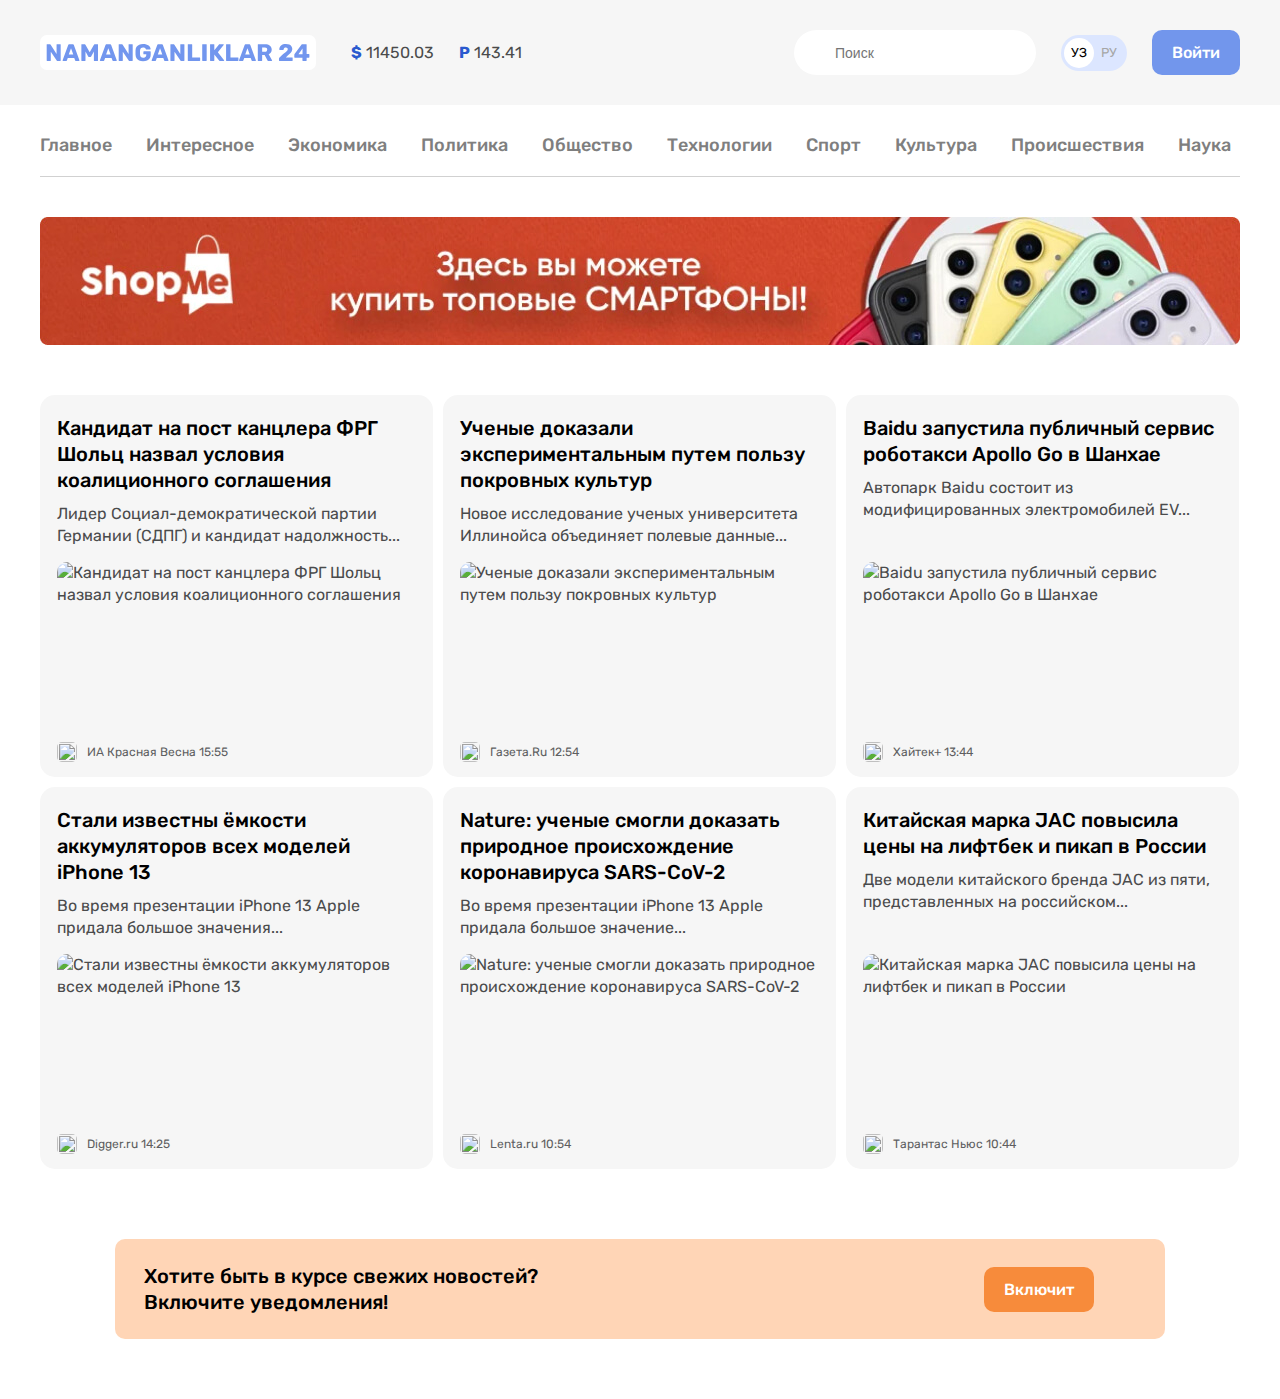
==== index.html @ 90d9a495 "Add notification cta" ====
<!DOCTYPE html>
<html lang="en">

<head>
  <meta charset="UTF-8">
  <meta http-equiv="X-UA-Compatible" content="IE=edge">
  <meta name="viewport" content="width=device-width, initial-scale=1.0">
  <title>N-24-following</title>

  <!-- Fonts -->

  <link rel="preconnect" href="https://fonts.googleapis.com">
  <link rel="preconnect" href="https://fonts.gstatic.com" crossorigin>
  <link href="https://fonts.googleapis.com/css2?family=Rubik:wght@400;500;700&display=swap" rel="stylesheet">

  <!-- Styles -->

  <link rel="stylesheet" href="css/normalize.css">
  <link rel="stylesheet" href="css/styles.css">
</head>

<body>

  <!-- SITE - HEADER -->

  <header class="site-header">
    <div class="site-header-top">
      <div class="site-header-top-container container">

        <!-- SITE HEADER LOGO -->
        <a class="site-header-logo" href="index.html">
          <img class="site-header-logo-img" src="images/logo-purple.svg" alt="N24 logosi" width="264" height="28">
        </a>

        <!-- CURRENCY RATES -->
        <ul class="currency-rates">
          <li class="currency-rates-item">
            <b class="currency-rates-type">$</b>
            <span class="currency-rates-value">11450.03</span>
          </li>
          <li class="currency-rates-item">
            <b class="currency-rates-type">P</b>
            <span class="currency-rates-value">143.41</span>
          </li>
        </ul>

        <!-- GLOBAL SEARCH FORM -->
        <form class="global-search-form" action="https://echo.htmlacademy.ru">
          <input class="global-search-form-input" type="search" placeholder="Поиск" required>
        </form>

        <!-- LANG TOGGLE -->
        <div class="lang-toggle">
          <a class="lang-toggle-link lang-toggle-link-active" href="index.html">УЗ</a>
          <a class="lang-toggle-link" href="index.html/ru">РУ</a>
        </div>

        <!-- SITE HEADER AUTH -->
        <a href="#" class="button button-primary">Войти</a>

      </div>

    </div>
    <div class="container">
      <!-- SITENAV -->
      <nav class="sitenav">
        <ul class="sitenav-list">
          <li class="sitenav-item"><a class="sitenav-link" href="#">Главное</a></li>
          <li class="sitenav-item"><a class="sitenav-link" href="#">Интересное</a></li>
          <li class="sitenav-item"><a class="sitenav-link" href="#">Экономика</a></li>
          <li class="sitenav-item"><a class="sitenav-link" href="#">Политика</a></li>
          <li class="sitenav-item"><a class="sitenav-link" href="#">Общество</a></li>
          <li class="sitenav-item"><a class="sitenav-link" href="#">Технологии</a></li>
          <li class="sitenav-item"><a class="sitenav-link" href="#">Спорт</a></li>
          <li class="sitenav-item"><a class="sitenav-link" href="#">Культура</a></li>
          <li class="sitenav-item"><a class="sitenav-link" href="#">Происшествия</a></li>
          <li class="sitenav-item"><a class="sitenav-link" href="#">Наука</a></li>
        </ul>
      </nav>

      <!-- SITE HEADER BANNER -->
      <aside class="site-header-banner">
        <a class="site-header-banner-link" href="https://olcha.uz" target="_blank">
          <img class="site-header-banner-img" src="images/shopme-banner.jpg" alt="Shopme banner"
            srcset="images/shopme-banner.jpg 1x, images/shopme-banner@2x.jpg 2x" width="1200" height="128">
        </a>
      </aside>
    </div>
  </header>

  <!-- MAIN CONTENT -->

  <main class="main-content">
    <div class="container">
      <!-- <h1>Namanganliklar24 - сайт новостей</h1> -->

      <!-- TOP NEWS -->
      <section class="top-news">
        <!-- <h2>Топ новости</h2> -->

        <!-- NEWS GRID -->
        <div class="news-grid">
          <!-- News grid item -->
          <article class="news-grid-item article-card">
            <h3 class="article-card-title">
              <a class="article-card-link" href="#">Кандидат на пост канцлера
                ФРГ Шольц назвал
                условия коалиционного соглашения</a>
            </h3>
            <p class="article-card-text">Лидер Социал-демократической партии
              Германии (СДПГ) и
              кандидат надолжность...</p>
            <img class="article-card-image" src="images/card-image/german-flag.jpg" alt="Кандидат на пост канцлера
            ФРГ Шольц назвал
            условия коалиционного соглашения" width="360" height="165" srcset="images/card-image/german-flag.jpg 1x, images/card-image/german-flag@2x.jpg 2x">
            <footer class="article-card-footer">
              <img class="article-card-source-icon" src="images/card-image/kb.jpg" alt="" width="20" height="20" srcset="images/card-image/kb.jpg 1x, images/card-image/kb@2x.jpg 2x">
              <div class="article-card-source-time">
                <span class="article-card-source">
                  ИА Красная Весна
                </span>
                <time datetime="2023-05-23T15:55:00">15:55</time>
              </div>
            </footer>
          </article>

          <article class="news-grid-item article-card">
            <h3 class="article-card-title">
              <a class="article-card-link" href="#">Ученые доказали экспериментальным
                путем пользу покровных культур</a>
            </h3>
            <p class="article-card-text">Новое исследование ученых университета
              Иллинойса объединяет полевые данные... </p>
            <img class="article-card-image" src="images/card-image/wheat-field.jpg" alt="Ученые доказали экспериментальным
            путем пользу покровных культур" width="360" height="165" srcset="images/card-image/wheat-field.jpg 1x, images/card-image/wheat-field@2x.jpg 2x">
            <footer class="article-card-footer">
              <img class="article-card-source-icon" src="images/card-image/gazeta.jpg" alt="" width="20" height="20" srcset="images/card-image/gazeta.jpg 1x, images/card-image/gazeta@2x.jpg 2x">
              <div class="article-card-source-time">
                <span class="article-card-source">
                  Газета.Ru
                </span>
                <time datetime="2023-04-23T12:54:00">12:54</time>
              </div>
            </footer>
          </article>

          <article class="news-grid-item article-card">
            <h3 class="article-card-title">
              <a class="article-card-link" href="#">Baidu запустила публичный сервис
                роботакси Apollo Go в Шанхае</a>
            </h3>
            <p class="article-card-text">Автопарк Baidu состоит из модифицированных
              электромобилей EV... </p>
            <img class="article-card-image" src="images/card-image/baidu.jpg" alt="Baidu запустила публичный сервис
            роботакси Apollo Go в Шанхае" width="360" height="165" srcset="images/card-image/baidu.jpg 1x, images/card-image/baidu@2x.jpg 2x">
            <footer class="article-card-footer">
              <img class="article-card-source-icon" src="images/card-image/hitech.jpg" alt="" width="20" height="20" srcset="images/card-image/hitech.jpg 1x, images/card-image/hitech@2x.jpg 2x">
              <div class="article-card-source-time">
                <span class="article-card-source">
                  Хайтек+
                </span>
                <time datetime="2023-05-23T13:44:00">13:44</time>
              </div>
            </footer>
          </article>

          <article class="news-grid-item article-card">
            <h3 class="article-card-title">
              <a class="article-card-link" href="#">Стали известны ёмкости аккумуляторов
                всех моделей iPhone 13</a>
            </h3>
            <p class="article-card-text">Во время презентации iPhone 13 Apple
              придала большое значения...</p>
            <img class="article-card-image" src="images/card-image/iphone13.jpg" alt="Стали известны ёмкости аккумуляторов
            всех моделей iPhone 13" width="360" height="165" srcset="images/card-image/iphone13.jpg 1x, images/card-image/iphone13@2x.jpg 2x">
            <footer class="article-card-footer">
              <img class="article-card-source-icon" src="images/card-image/digger.jpg" alt="" width="20" height="20" srcset="images/card-image/digger.jpg 1x, images/card-image/digger@2x.jpg 2x">
              <div class="article-card-source-time">
                <span class="article-card-source">
                  Digger.ru
                </span>
                <time datetime="2023-02-22T14:25:00">14:25</time>
              </div>
            </footer>
          </article>

          <article class="news-grid-item article-card">
            <h3 class="article-card-title">
              <a class="article-card-link" href="#">Nature: ученые смогли доказать природное происхождение
                коронавируса SARS-CoV-2</a>
            </h3>
            <p class="article-card-text">Во время презентации iPhone 13 Apple
              придала большое значение...</p>
            <img class="article-card-image" src="images/card-image/sars-cov2.jpg" alt="Nature: ученые смогли доказать природное происхождение
            коронавируса SARS-CoV-2" width="360" height="165" srcset="images/card-image/sars-cov2.jpg 1x, images/card-image/sars-cov2@2x.jpg 2x">
            <footer class="article-card-footer">
              <img class="article-card-source-icon" src="images/card-image/lenta.jpg" alt="" width="20" height="20" srcset="images/card-image/lenta.jpg 1x, images/card-image/lenta@2x.jpg 2x">
              <div class="article-card-source-time">
                <span class="article-card-source">
                  Lenta.ru
                </span>
                <time datetime="2023-01-23T10:54:00">10:54</time>
              </div>
            </footer>
          </article>

          <article class="news-grid-item article-card">
            <h3 class="article-card-title">
              <a class="article-card-link" href="#">Китайская марка JAC повысила цены на
                лифтбек и пикап в России</a>
            </h3>
            <p class="article-card-text">Две модели китайского бренда JAC из пяти,
              представленных на российском...</p>
            <img class="article-card-image" src="images/card-image/jac-car.jpg" alt="Китайская марка JAC повысила цены на
            лифтбек и пикап в России" width="360" height="165" srcset="images/card-image/jac-car.jpg 1x, images/card-image/jac-car@2x.jpg 2x">
            <footer class="article-card-footer">
              <img class="article-card-source-icon" src="images/card-image/tarantas.svg" alt="" width="20" height="20" srcset="images/card-image/tarantas.svg 1x, images/card-image/tarantas@2x.svg 2x">
              <div class="article-card-source-time">
                <span class="article-card-source">
                  Тарантас Ньюс
                </span>
                <time datetime="2023-02-19T10:44:00">10:44</time>
              </div>
            </footer>
          </article>

        </div>
      </section>

      <!-- NOTIFICATION CTA -->
      <section class="notification-cta">
        <div class="notification-cta-text">Хотите быть в курсе свежих новостей? <br>Включите уведомления!
        </div>
        <a href="#" class="button button-orange">Включит</a>
      </section>


    </div>

  </main>




</body>

</html>
---- css/styles.css ----
/* GLOBAL */

* {
  box-sizing: border-box;
}

html {
  height: 100%;
  scroll-behavior: smooth;
}

body {
  display: flex;
  flex-direction: column;
  height: 100%;
  padding: 0;
  margin: 0;
  font-family: 'Rubik', 'Arial', sans-serif;
  font-size: 16px;
  line-height: 22px;
  background-color: #fff;
  color: #4A4B4C;
}

img {
  max-width: 100%;
  height: auto;
}

/* OUTLINE STYLES */
*:focus {
  outline: 2px dashed #7296EC;
  outline-offset: 2px;
}

/* BUTTON */

.button {
  border: 0;
  display: inline-block;
  padding: 13px 20px;
  border-radius: 10px;
  font-weight: 500;
  font-size: 16px;
  line-height: normal;
  text-decoration: none;
  text-align: center;
  cursor: pointer;
}

.button-primary {
  background: #7296EC;
  color: #fff;
}
.button-orange {
  background: #F78B3B;
  color: #fff;
}

.button:hover {
  opacity: 0.8;
}

.button:active {
  opacity: 0.6;
}

/* CONTAINER  */

.container {
  width: 100%;
  max-width: 1240px;
  padding-left: 20px;
  padding-right: 20px;
  margin-left: auto;
  margin-right: auto;
}

/* SITE-HEADER */

.site-header {}

.site-header-top {
  background: #F6F6F6;
  padding: 30px 0;
  margin-bottom: 10px;
}

.site-header-top-container {
  display: flex;
  align-items: center;
}

.site-header-logo {
  background-color: #fff;
  display: flex;
  padding: 8px 6px;
  border-radius: 7px;
  margin-right: 35px;
}

.site-header-logo:hover {
  opacity: 0.8;
}

.site-header-logo:active {
  opacity: 0.6;
}

/* CURRENCT RATES */

.currency-rates {
  display: flex;
  align-items: center;
  margin: 0;
  padding: 0;
  list-style: none;
  margin-right: auto;
}

.currency-rates-item:not(:last-child) {
  margin-right: 25px;
}

.currency-rates-type {
  color: #2959ce;
}


/* GLOBAL SEARCH FORM */
.global-search-form {
  margin-right: 25px;
}

.global-search-form-input {
  font-weight: 400;
  font-size: 14px;
  line-height: 17px;
  padding-top: 15px;
  padding-bottom: 13px;
  padding-left: 41px;
  padding-right: 20px;
  border-radius: 60px;
  border: 0;
}

/* LANG TOGGLE */
.lang-toggle {
  display: flex;
  padding: 3px;
  border-radius: 39px;
  background-color: #dce6ff;
  margin-right: 25px;
}

.lang-toggle-link {
  font-size: 13px;
  width: 30px;
  height: 30px;
  line-height: 30px;
  text-decoration: none;
  text-align: center;
  color: #a6a6a6;
  border-radius: 50%;
}

.lang-toggle-link-active {
  background-color: #fff;
  color: #000;
}


/* SITENAV */

.sitenav {
  border-bottom: 1px solid #d1d1d1;
  padding-top: 16px;
  padding-bottom: 16px;
  font-size: 18px;
  font-weight: 500;
  line-height: 21px;
  margin-bottom: 40px;
}

.sitenav-list {
  display: flex;
  flex-wrap: wrap;
  align-items: center;
  padding: 0;
  margin: 0;
  list-style: none;
}

.sitenav-item {
  margin-top: 4px;
  margin-bottom: 4px;
}

.sitenav-item:not(:last-child) {
  margin-right: 34px;
}

.sitenav-link {
  display: block;
  text-decoration: none;
  color: #7f7f7f;
}

.sitenav-link:hover {
  color: #7296EC;
}

.sitenav-link:active {
  opacity: 0.6;
}


/* SITE HEADER BANNER */


.site-header-banner-link {
  display: flex;
  border-radius: 8px;
}


/* MAIN CONTENT */

.main-content {
  flex-grow: 1;
  padding-top: 50px;
}


.top-news {}

/* News Grid */

.news-grid {
  display: flex;
  flex-wrap: wrap;
  margin-left: -10px;
}

.news-grid-item {
  width: 393px;
  margin-left: 10px;
  margin-bottom: 10px;

}

.article-card {
  display: flex;
  flex-direction: column;
  background-color: #f6f6f6;
  border-radius: 15px;
  padding: 20px 17px 15px;
}

.article-card-title {
  margin-top: 0;
  margin-bottom: 10px;
  font-weight: 500;
  font-size: 20px;
  line-height: 26px;
}

.article-card-link {
  color: #000000;
  text-decoration: none;
  display: inline-block;
}

.article-card-link:hover {
  color: #7296EC;
}

.article-card-link:active {
  opacity: 0.8;
}

.article-card-text {
  margin-top: 0;
  margin-bottom: 15px;
}

.article-card-image {
  margin-top: auto;
  width: 360px;
  height: 165px;
  object-fit: cover;
  margin-bottom: 15px;
  border-radius: 10px;
  display: block;
}

.article-card-footer {
  display: flex;
  align-items: center;
}

.article-card-source-icon {
  width: 20px;
  height: 20px;
  margin-right: 10px;
  border-radius: 5px;
}

.article-card-source-time {
  font-size: 12px;
  line-height: 14px;
  color: #5E5F61;

}

/* Notification CTA */

.notification-cta {
  margin: 60px 75px;
  display: flex;
  align-items: center;
  justify-content: space-between;
  background-color: #FFD5B6;
  padding: 24px 71px 24px 29px;
  border-radius: 10px;
}

.notification-cta-text {
  font-weight: 500;
  font-size: 20px;
  line-height: 26px;
  color: #000000;
}
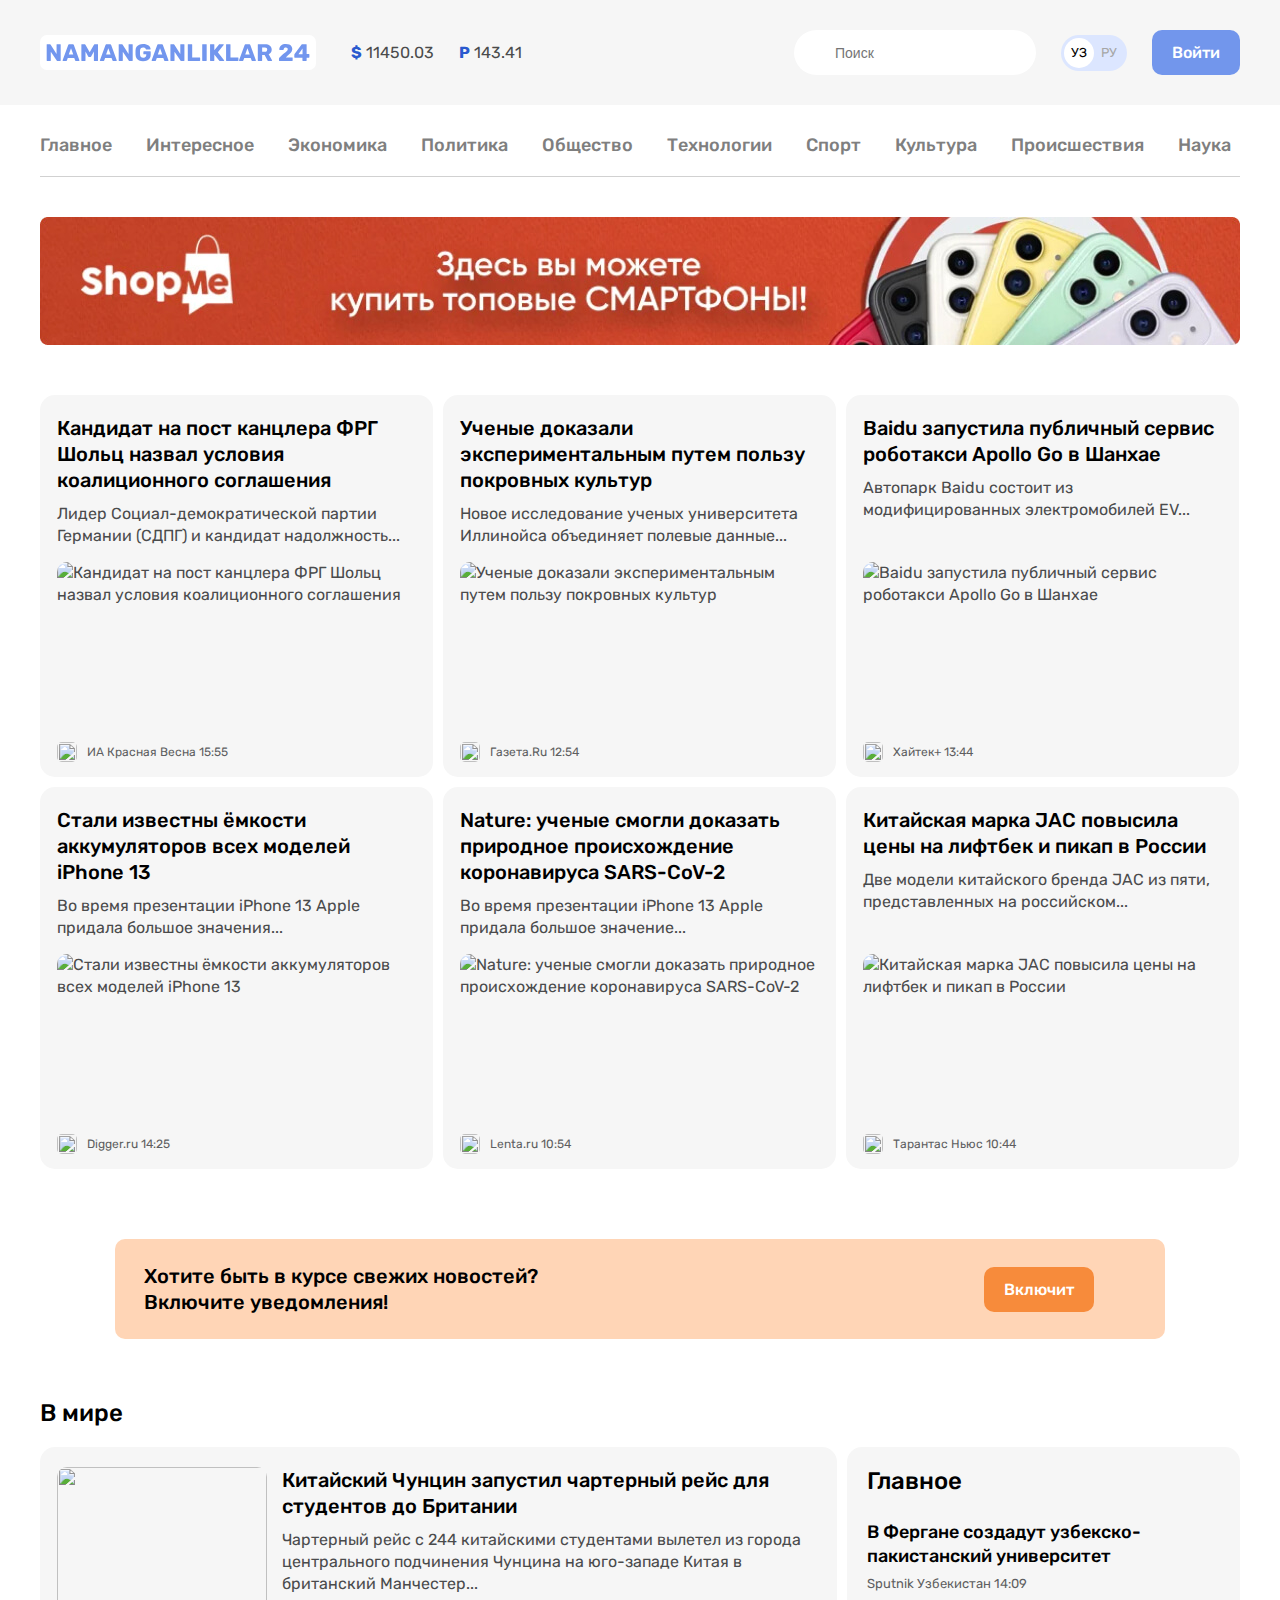
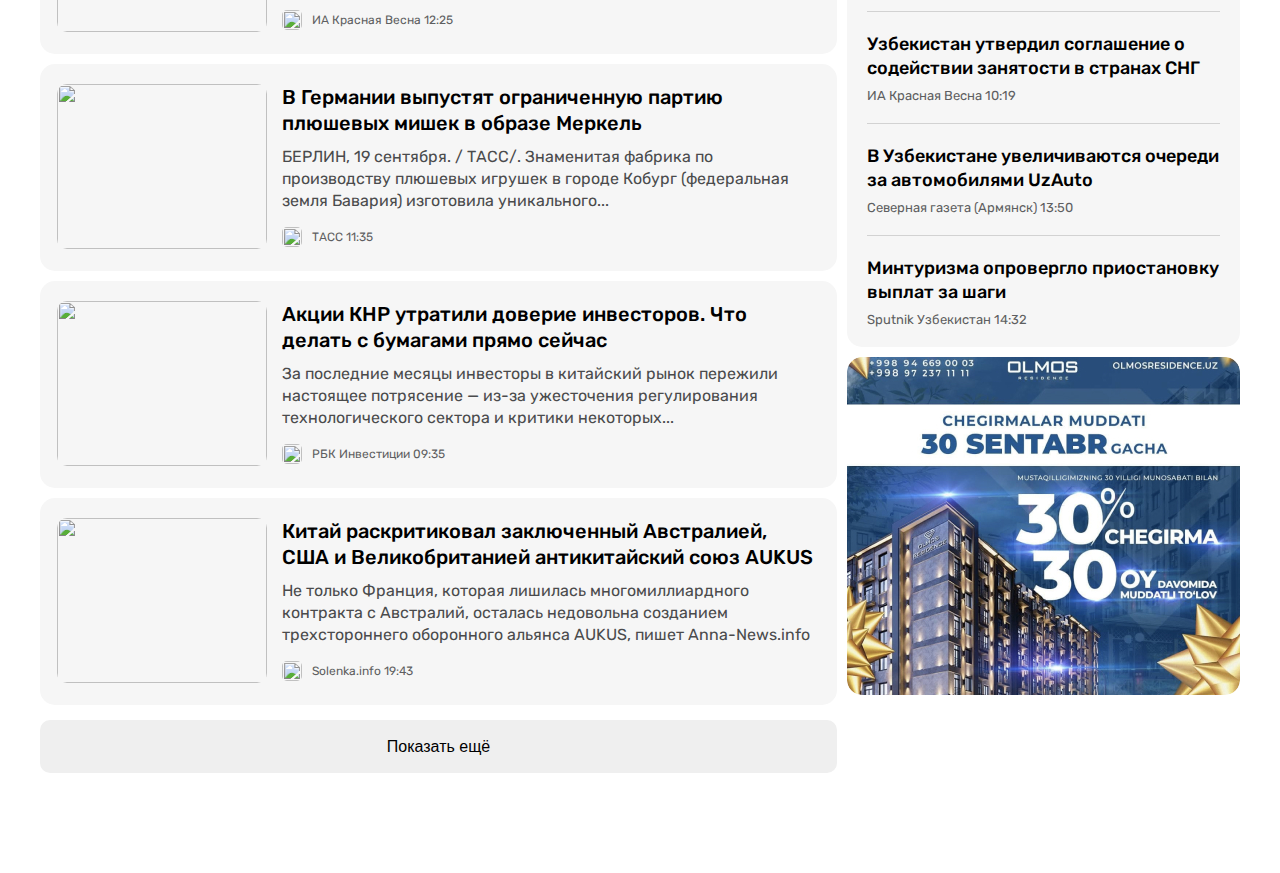
==== commit fa2290bb: "add layout-2-1 sidebar" ====
--- a/index.html
+++ b/index.html
@@ -112,9 +112,11 @@
               кандидат надолжность...</p>
             <img class="article-card-image" src="images/card-image/german-flag.jpg" alt="Кандидат на пост канцлера
             ФРГ Шольц назвал
-            условия коалиционного соглашения" width="360" height="165" srcset="images/card-image/german-flag.jpg 1x, images/card-image/german-flag@2x.jpg 2x">
-            <footer class="article-card-footer">
-              <img class="article-card-source-icon" src="images/card-image/kb.jpg" alt="" width="20" height="20" srcset="images/card-image/kb.jpg 1x, images/card-image/kb@2x.jpg 2x">
+            условия коалиционного соглашения" width="360" height="165"
+              srcset="images/card-image/german-flag.jpg 1x, images/card-image/german-flag@2x.jpg 2x">
+            <footer class="article-card-footer">
+              <img class="article-card-source-icon" src="images/card-image/kb.jpg" alt="" width="20" height="20"
+                srcset="images/card-image/kb.jpg 1x, images/card-image/kb@2x.jpg 2x">
               <div class="article-card-source-time">
                 <span class="article-card-source">
                   ИА Красная Весна
@@ -132,9 +134,11 @@
             <p class="article-card-text">Новое исследование ученых университета
               Иллинойса объединяет полевые данные... </p>
             <img class="article-card-image" src="images/card-image/wheat-field.jpg" alt="Ученые доказали экспериментальным
-            путем пользу покровных культур" width="360" height="165" srcset="images/card-image/wheat-field.jpg 1x, images/card-image/wheat-field@2x.jpg 2x">
-            <footer class="article-card-footer">
-              <img class="article-card-source-icon" src="images/card-image/gazeta.jpg" alt="" width="20" height="20" srcset="images/card-image/gazeta.jpg 1x, images/card-image/gazeta@2x.jpg 2x">
+            путем пользу покровных культур" width="360" height="165"
+              srcset="images/card-image/wheat-field.jpg 1x, images/card-image/wheat-field@2x.jpg 2x">
+            <footer class="article-card-footer">
+              <img class="article-card-source-icon" src="images/card-image/gazeta.jpg" alt="" width="20" height="20"
+                srcset="images/card-image/gazeta.jpg 1x, images/card-image/gazeta@2x.jpg 2x">
               <div class="article-card-source-time">
                 <span class="article-card-source">
                   Газета.Ru
@@ -152,9 +156,11 @@
             <p class="article-card-text">Автопарк Baidu состоит из модифицированных
               электромобилей EV... </p>
             <img class="article-card-image" src="images/card-image/baidu.jpg" alt="Baidu запустила публичный сервис
-            роботакси Apollo Go в Шанхае" width="360" height="165" srcset="images/card-image/baidu.jpg 1x, images/card-image/baidu@2x.jpg 2x">
-            <footer class="article-card-footer">
-              <img class="article-card-source-icon" src="images/card-image/hitech.jpg" alt="" width="20" height="20" srcset="images/card-image/hitech.jpg 1x, images/card-image/hitech@2x.jpg 2x">
+            роботакси Apollo Go в Шанхае" width="360" height="165"
+              srcset="images/card-image/baidu.jpg 1x, images/card-image/baidu@2x.jpg 2x">
+            <footer class="article-card-footer">
+              <img class="article-card-source-icon" src="images/card-image/hitech.jpg" alt="" width="20" height="20"
+                srcset="images/card-image/hitech.jpg 1x, images/card-image/hitech@2x.jpg 2x">
               <div class="article-card-source-time">
                 <span class="article-card-source">
                   Хайтек+
@@ -172,9 +178,11 @@
             <p class="article-card-text">Во время презентации iPhone 13 Apple
               придала большое значения...</p>
             <img class="article-card-image" src="images/card-image/iphone13.jpg" alt="Стали известны ёмкости аккумуляторов
-            всех моделей iPhone 13" width="360" height="165" srcset="images/card-image/iphone13.jpg 1x, images/card-image/iphone13@2x.jpg 2x">
-            <footer class="article-card-footer">
-              <img class="article-card-source-icon" src="images/card-image/digger.jpg" alt="" width="20" height="20" srcset="images/card-image/digger.jpg 1x, images/card-image/digger@2x.jpg 2x">
+            всех моделей iPhone 13" width="360" height="165"
+              srcset="images/card-image/iphone13.jpg 1x, images/card-image/iphone13@2x.jpg 2x">
+            <footer class="article-card-footer">
+              <img class="article-card-source-icon" src="images/card-image/digger.jpg" alt="" width="20" height="20"
+                srcset="images/card-image/digger.jpg 1x, images/card-image/digger@2x.jpg 2x">
               <div class="article-card-source-time">
                 <span class="article-card-source">
                   Digger.ru
@@ -192,9 +200,11 @@
             <p class="article-card-text">Во время презентации iPhone 13 Apple
               придала большое значение...</p>
             <img class="article-card-image" src="images/card-image/sars-cov2.jpg" alt="Nature: ученые смогли доказать природное происхождение
-            коронавируса SARS-CoV-2" width="360" height="165" srcset="images/card-image/sars-cov2.jpg 1x, images/card-image/sars-cov2@2x.jpg 2x">
-            <footer class="article-card-footer">
-              <img class="article-card-source-icon" src="images/card-image/lenta.jpg" alt="" width="20" height="20" srcset="images/card-image/lenta.jpg 1x, images/card-image/lenta@2x.jpg 2x">
+            коронавируса SARS-CoV-2" width="360" height="165"
+              srcset="images/card-image/sars-cov2.jpg 1x, images/card-image/sars-cov2@2x.jpg 2x">
+            <footer class="article-card-footer">
+              <img class="article-card-source-icon" src="images/card-image/lenta.jpg" alt="" width="20" height="20"
+                srcset="images/card-image/lenta.jpg 1x, images/card-image/lenta@2x.jpg 2x">
               <div class="article-card-source-time">
                 <span class="article-card-source">
                   Lenta.ru
@@ -212,9 +222,11 @@
             <p class="article-card-text">Две модели китайского бренда JAC из пяти,
               представленных на российском...</p>
             <img class="article-card-image" src="images/card-image/jac-car.jpg" alt="Китайская марка JAC повысила цены на
-            лифтбек и пикап в России" width="360" height="165" srcset="images/card-image/jac-car.jpg 1x, images/card-image/jac-car@2x.jpg 2x">
-            <footer class="article-card-footer">
-              <img class="article-card-source-icon" src="images/card-image/tarantas.svg" alt="" width="20" height="20" srcset="images/card-image/tarantas.svg 1x, images/card-image/tarantas@2x.svg 2x">
+            лифтбек и пикап в России" width="360" height="165"
+              srcset="images/card-image/jac-car.jpg 1x, images/card-image/jac-car@2x.jpg 2x">
+            <footer class="article-card-footer">
+              <img class="article-card-source-icon" src="images/card-image/tarantas.svg" alt="" width="20" height="20"
+                srcset="images/card-image/tarantas.svg 1x, images/card-image/tarantas@2x.svg 2x">
               <div class="article-card-source-time">
                 <span class="article-card-source">
                   Тарантас Ньюс
@@ -234,7 +246,179 @@
         <a href="#" class="button button-orange">Включит</a>
       </section>
 
-
+      <!-- GLOBAL NEWS -->
+      <div class="layout-2-1">
+        <div class="layout-2-1-main">
+          <div class="global-news">
+            <h2 class="global-news-heading">В мире</h2>
+            <!-- News list -->
+            <div class="news-list">
+              <div class="news-list-item article-card-horizontal">
+                <img class="article-card-horizontal-image" src="images/global-news/plane.jpg" alt=""
+                  srcset="images/global-news/plane.jpg 1x, images/global-news/plane@2x.jpg 2x">
+                <div class="article-card-horizontal-content">
+                  <h3 class="article-card-horizontal-title">
+                    <a class="article-card-horizontal-link" href="#">Китайский Чунцин запустил чартерный рейс для
+                      студентов до Британии</a>
+                  </h3>
+                  <p class="article-card-horizontal-text">
+                    Чартерный рейс с 244 китайскими студентами вылетел из города
+                    центрального подчинения Чунцина на юго-западе Китая в британский Манчестер...
+                  </p>
+                  <footer class="article-card-horizontal-footer">
+                    <img class="article-card-horizontal-source-icon" src="images/global-news/kb.png" alt="" width="20"
+                      height="20" srcset="images/global-news/kb.png 1x, images/global-news/kb@2x.png 2x">
+                    <div class="article-card-horizontal-source-time">
+                      <span class="article-card-horizontal-source">
+                        ИА Красная Весна
+                      </span>
+                      <time datetime="2023-05-19T12:25:00">12:25</time>
+                    </div>
+                  </footer>
+                </div>
+              </div>
+              <div class="news-list-item article-card-horizontal">
+                <img class="article-card-horizontal-image" src="images/global-news/mrs-merkel.jpg" alt=""
+                  srcset="images/global-news/mrs-merkel.jpg 1x, images/global-news/mrs-merkel@2x.jpg 2x">
+                <div class="article-card-horizontal-content">
+                  <h3 class="article-card-horizontal-title">
+                    <a class="article-card-horizontal-link" href="#">В Германии выпустят ограниченную партию плюшевых
+                      мишек в образе Меркель</a>
+                  </h3>
+                  <p class="article-card-horizontal-text">
+                    БЕРЛИН, 19 сентября. / ТАСС/. Знаменитая фабрика по производству плюшевых игрушек в городе Кобург
+                    (федеральная земля Бавария) изготовила уникального...
+                  </p>
+                  <footer class="article-card-horizontal-footer">
+                    <img class="article-card-horizontal-source-icon" src="images/global-news/tass.png" alt="" width="20"
+                      height="20" srcset="images/global-news/tass.png 1x, images/global-news/tass@2x.png 2x">
+                    <div class="article-card-horizontal-source-time">
+                      <span class="article-card-horizontal-source">
+                        ТАСС
+                      </span>
+                      <time datetime="2023-02-19T11:35:00">11:35</time>
+                    </div>
+                  </footer>
+                </div>
+              </div>
+              <div class="news-list-item article-card-horizontal">
+                <img class="article-card-horizontal-image" src="images/global-news/street.jpg" alt=""
+                  srcset="images/global-news/street.jpg 1x, images/global-news/street@2x.jpg 2x">
+                <div class="article-card-horizontal-content">
+                  <h3 class="article-card-horizontal-title">
+                    <a class="article-card-horizontal-link" href="#">Акции КНР утратили доверие инвесторов. Что делать с
+                      бумагами прямо сейчас</a>
+                  </h3>
+                  <p class="article-card-horizontal-text">
+                    За последние месяцы инвесторы в китайский рынок пережили настоящее потрясение — из-за
+                    ужесточения регулирования технологического сектора и критики некоторых... </p>
+                  <footer class="article-card-horizontal-footer">
+                    <img class="article-card-horizontal-source-icon" src="images/global-news/rbk.png" alt="" width="20"
+                      height="20" srcset="images/global-news/rbk.png 1x, images/global-news/rbk@2x.png 2x">
+                    <div class="article-card-horizontal-source-time">
+                      <span class="article-card-horizontal-source">
+                        РБК Инвестиции
+                      </span>
+                      <time datetime="2023-03-21T09:35:00">09:35</time>
+                    </div>
+                  </footer>
+                </div>
+              </div>
+              <div class="news-list-item article-card-horizontal">
+                <img class="article-card-horizontal-image" src="images/global-news/chinese-flag.jpg" alt=""
+                  srcset="images/global-news/chinese-flag.jpg 1x, images/global-news/chinese-flag@2x.jpg 2x">
+                <div class="article-card-horizontal-content">
+                  <h3 class="article-card-horizontal-title">
+                    <a class="article-card-horizontal-link" href="#">Китай раскритиковал заключенный Австралией, США и
+                      Великобританией антикитайский союз AUKUS</a>
+                  </h3>
+                  <p class="article-card-horizontal-text">
+                    Не только Франция, которая лишилась многомиллиардного контракта с Австралий, осталась недовольна
+                    созданием трехстороннего оборонного альянса AUKUS, пишет Anna-News.info
+                  </p>
+                  <footer class="article-card-horizontal-footer">
+                    <img class="article-card-horizontal-source-icon" src="images/global-news/solenka.png" alt=""
+                      width="20" height="20"
+                      srcset="images/global-news/solenka.png 1x, images/global-news/solenka@2x.png 2x">
+                    <div class="article-card-horizontal-source-time">
+                      <span class="article-card-horizontal-source">
+                        Solenka.info
+                      </span>
+                      <time datetime="2023-04-08T19:43:00">19:43</time>
+                    </div>
+                  </footer>
+                </div>
+              </div>
+            </div>
+            <button class="news-list-more-button button button-block">Показать ещё </button>
+          </div>
+        </div>
+
+        <!-- SIDEBAR -->
+        <div class="layout-2-1-sidebar">
+          <!-- SIDEBAR NEWS CARD -->
+          <section class="layout-2-1-sidebar-item sidebar-news-card">
+            <h2 class="sidebar-news-card-heading">Главное</h2>
+            <ul class="sidebar-news-card-list">
+              <li class="sidebar-news-card-item">
+                <h3 class="sidebar-news-card-title">
+                  <a class="sidebar-news-card-link" href="#">В Фергане создадут узбекско-пакистанский университет
+                  </a>
+                </h3>
+                <div class="sidebar-news-card-source-time">
+                  <span class="sidebar-news-card-source">
+                    Sputnik Узбекистан
+                  </span>
+                  <time datetime="2023-04-08T14:09:00">14:09</time>
+                </div>
+              </li>
+              <li class="sidebar-news-card-item">
+                <h3 class="sidebar-news-card-title">
+                  <a class="sidebar-news-card-link" href="#">Узбекистан утвердил соглашение о содействии занятости в
+                    странах СНГ
+                  </a>
+                </h3>
+                <div class="sidebar-news-card-source-time">
+                  <span class="sidebar-news-card-source">
+                    ИА Красная Весна
+                  </span>
+                  <time datetime="2023-05-12T10:19:00">10:19</time>
+                </div>
+              </li>
+              <li class="sidebar-news-card-item">
+                <h3 class="sidebar-news-card-title">
+                  <a class="sidebar-news-card-link" href="#">В Узбекистане увеличиваются очереди за автомобилями UzAuto
+                  </a>
+                </h3>
+                <div class="sidebar-news-card-source-time">
+                  <span class="sidebar-news-card-source">
+                    Северная газета (Армянск)
+                  </span>
+                  <time datetime="2023-04-08T13:50:00">13:50</time>
+                </div>
+              </li>
+              <li class="sidebar-news-card-item">
+                <h3 class="sidebar-news-card-title">
+                  <a class="sidebar-news-card-link" href="#">Минтуризма опровергло приостановку выплат за шаги
+                  </a>
+                </h3>
+                <div class="sidebar-news-card-source-time">
+                  <span class="sidebar-news-card-source">
+                    Sputnik Узбекистан
+                  </span>
+                  <time datetime="2023-04-10T14:32:00">14:32</time>
+                </div>
+              </li>
+            </ul>
+          </section>
+          <section class="layout-2-1-sidebar-item sidebar-ad">
+            <a class="sidebar-ad-link" href="#" target="_blank">
+              <img class="sidebar-ad-img" src="images/sidebar-link-img.jpg" alt="Olmos residence"
+                srcset="images/sidebar-link-img.jpg 1x, images/sidebar-link-img@2x.jpg 2x">
+            </a>
+          </section>
+        </div>
+      </div>
     </div>
 
   </main>
--- a/css/styles.css
+++ b/css/styles.css
@@ -48,10 +48,16 @@
   cursor: pointer;
 }
 
+.button-block {
+  display: block;
+  width: 100%;
+}
+
 .button-primary {
   background: #7296EC;
   color: #fff;
 }
+
 .button-orange {
   background: #F78B3B;
   color: #fff;
@@ -229,6 +235,7 @@
 .main-content {
   flex-grow: 1;
   padding-top: 50px;
+  padding-bottom: 100px;
 }
 
 
@@ -331,3 +338,204 @@
   line-height: 26px;
   color: #000000;
 }
+
+
+/* GLOBAL NEWS */
+
+
+.global-news-heading {
+  font-weight: 500;
+  font-size: 24px;
+  line-height: 28px;
+  color: #000000;
+  margin-top: 0;
+  margin-bottom: 20px;
+}
+
+.news-list {
+  display: flex;
+  flex-direction: column;
+  margin-bottom: 15px;
+}
+
+.news-list-item:not(:last-child) {
+  margin-bottom: 10px;
+}
+
+/* ARTICLE CARD HORIZONTAL */
+
+.article-card-horizontal {
+  display: flex;
+  align-items: flex-start;
+  background: #f6f6f6;
+  border-radius: 15px;
+  padding: 20px 20px 22px 17px;
+}
+
+.article-card-horizontal-image {
+  width: 210px;
+  height: 165px;
+  margin-right: 15px;
+  border-radius: 10px;
+  object-fit: cover;
+}
+
+.article-card-horizontal-content {
+  flex-grow: 1;
+}
+
+.article-card-horizontal-title {
+  margin-top: 0;
+  margin-bottom: 10px;
+  font-weight: 500;
+  font-size: 20px;
+  line-height: 26px;
+}
+
+.article-card-horizontal-link {
+  display: inline-block;
+  text-decoration: none;
+  color: #000;
+}
+
+.article-card-horizontal-link:hover {
+  color: #7296EC;
+}
+
+.article-card-horizontal-link:active {
+  opacity: 0.8;
+}
+
+
+.article-card-horizontal-text {
+  margin-top: 0;
+  margin-bottom: 15px;
+}
+
+.article-card-horizontal-footer {
+  display: flex;
+  align-items: center;
+}
+
+.article-card-horizontal-source-icon {
+  width: 20px;
+  height: 20px;
+  border-radius: 5px;
+  object-fit: cover;
+  margin-right: 10px;
+}
+
+.article-card-horizontal-source-time {
+  font-size: 12px;
+  line-height: 14px;
+  color: #5E5F61;
+}
+
+.news-list-more-button {
+  font-weight: 500;
+  font-size: 16px;
+  line-height: 19px;
+  padding: 17px;
+}
+
+
+/* LAYOUT-2-1  */
+.layout-2-1 {
+  display: flex;
+  align-items: flex-start;
+}
+
+.layout-2-1-main {
+  width: 797px;
+  margin-right: 10px;
+}
+
+.layout-2-1-sidebar {
+  width: 393px;
+}
+/* SIDEBAR NEWS CARD */
+
+.sidebar-news-card {
+  padding: 20px;
+  color: #000;
+  background-color: #f6f6f6;
+  border-radius: 15px;
+  margin-top: 48px;
+}
+
+.sidebar-news-card-heading {
+  margin-top: 0;
+  margin-bottom: 25px;
+  font-size: 24px;
+  font-weight: 500;
+  line-height: 28px;
+}
+
+.sidebar-news-card-list {
+  padding: 0;
+  margin: 0;
+  list-style: none;
+}
+
+.sidebar-news-card-item {
+  padding-top: 20px;
+  padding-bottom: 20px;
+}
+
+.sidebar-news-card-item:first-child {
+  padding-top: 0px;
+}
+
+.sidebar-news-card-item:last-child {
+  padding-bottom: 0px;
+}
+
+.sidebar-news-card-item:not(:last-child) {
+  border-bottom: 1px solid #d2d2d2;
+}
+
+.sidebar-news-card-title {
+  margin-top: 0;
+  margin-bottom: 8px;
+  font-weight: 500;
+  font-size: 18px;
+  line-height: 24px;
+}
+
+.sidebar-news-card-link {
+  display: inline-block;
+  text-decoration: none;
+  color: #000;
+}
+
+.sidebar-news-card-link:hover {
+  color: #7296EC;
+}
+
+.sidebar-news-card-link:active {
+  opacity: 0.6;
+}
+
+.sidebar-news-card-source-time {
+  color: #5E5F61;
+  font-size: 13px;
+  line-height: 15px;
+}
+
+
+/* SIDEBAR IMAGE */
+
+.layout-2-1-sidebar-item:not(:last-child) {
+  margin-bottom: 10px;
+}
+.sidebar-ad {
+}
+.sidebar-ad-link {
+  display: flex;
+}
+.sidebar-ad-img {
+  border-radius: 15px;
+  object-fit: cover;
+  width: 393px;
+  height: 338px;
+}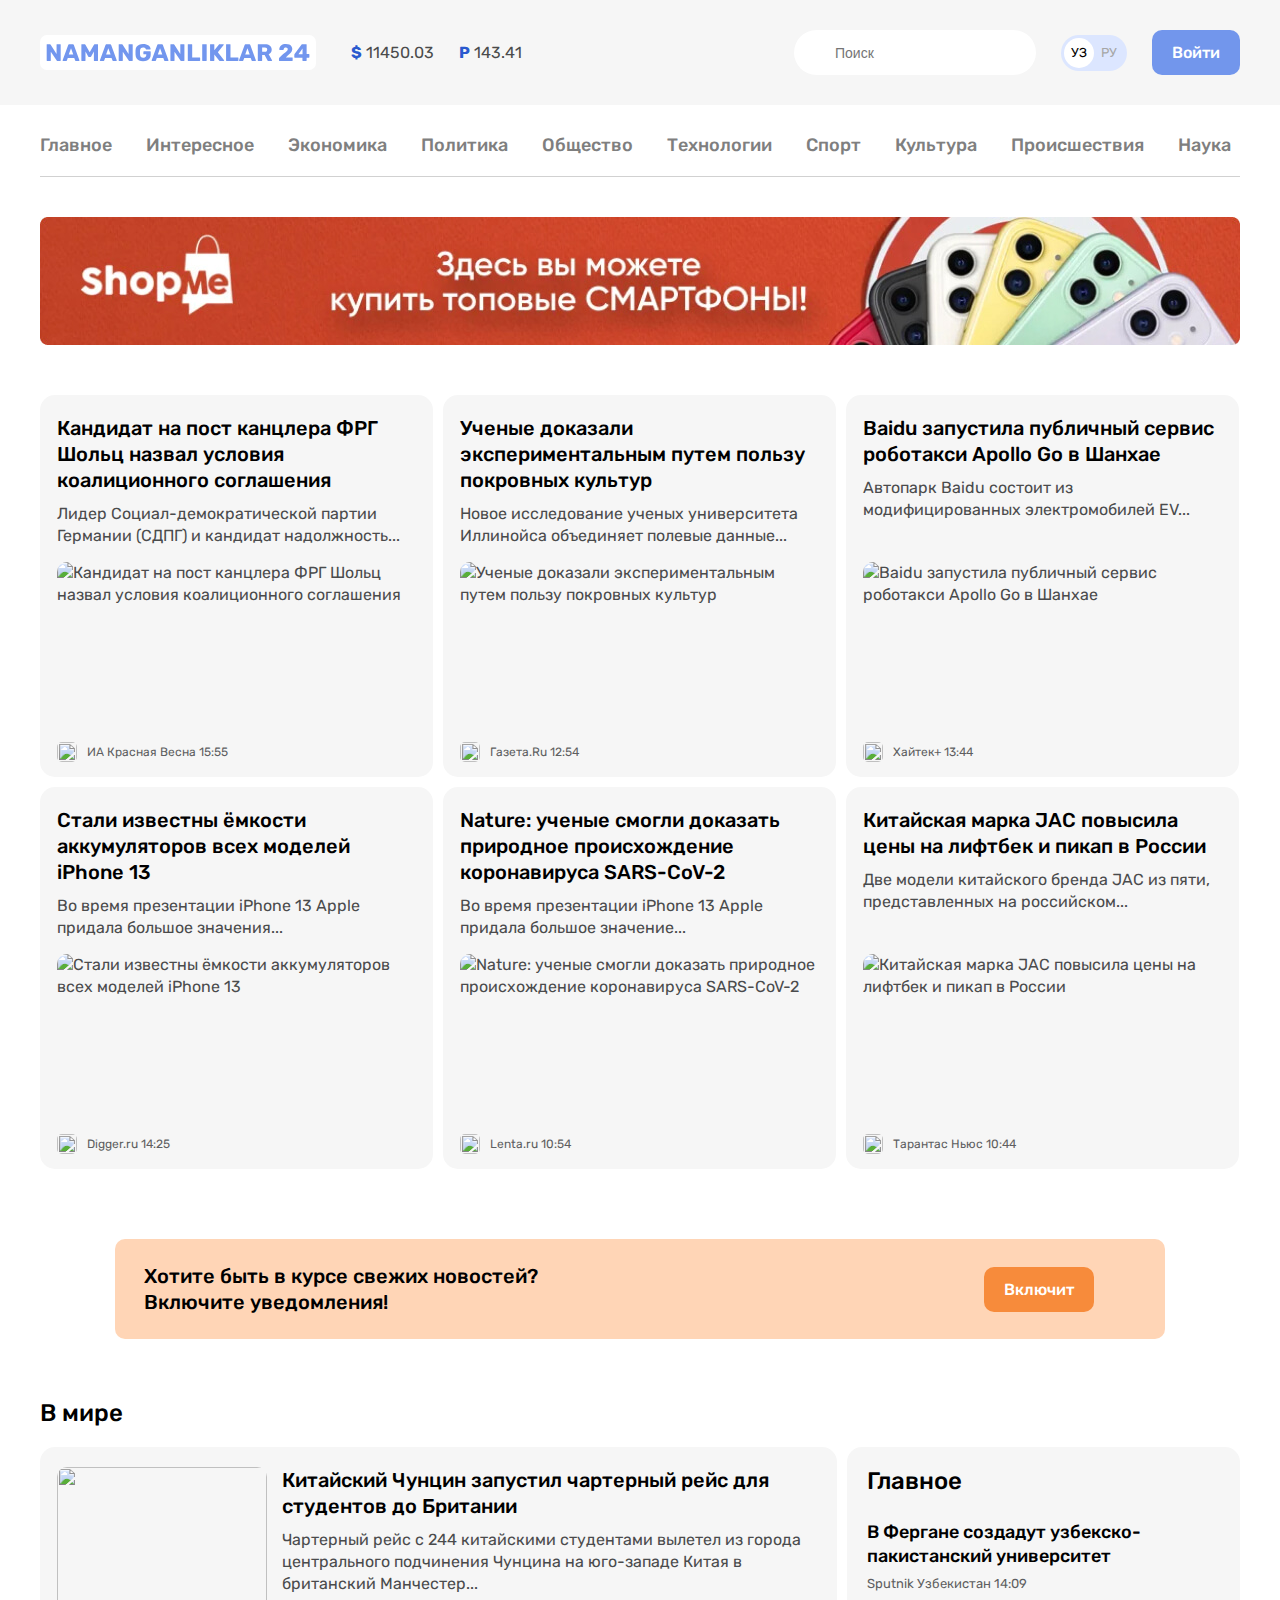
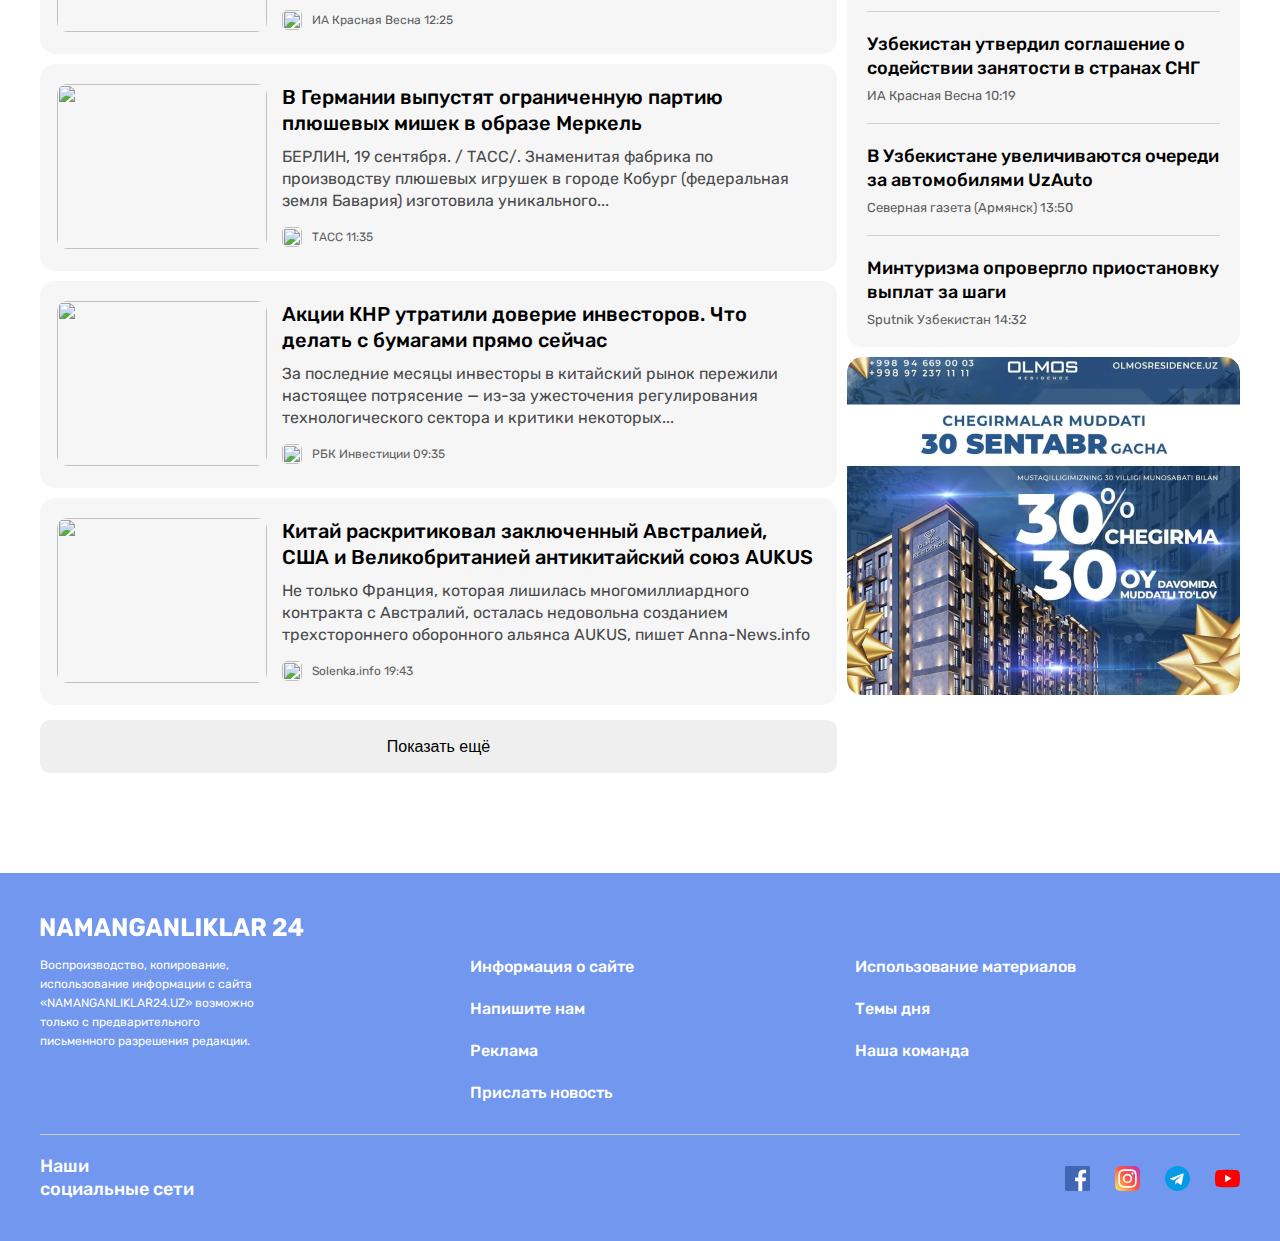
==== commit f998511b: "Add contact page and its styles" ====
--- a/index.html
+++ b/index.html
@@ -1,11 +1,11 @@
 <!DOCTYPE html>
-<html lang="en">
+<html lang="ru">
 
 <head>
   <meta charset="UTF-8">
   <meta http-equiv="X-UA-Compatible" content="IE=edge">
   <meta name="viewport" content="width=device-width, initial-scale=1.0">
-  <title>N-24-following</title>
+  <title>N-24-Bosh sahifa</title>
 
   <!-- Fonts -->
 
@@ -65,16 +65,16 @@
       <!-- SITENAV -->
       <nav class="sitenav">
         <ul class="sitenav-list">
-          <li class="sitenav-item"><a class="sitenav-link" href="#">Главное</a></li>
-          <li class="sitenav-item"><a class="sitenav-link" href="#">Интересное</a></li>
-          <li class="sitenav-item"><a class="sitenav-link" href="#">Экономика</a></li>
-          <li class="sitenav-item"><a class="sitenav-link" href="#">Политика</a></li>
-          <li class="sitenav-item"><a class="sitenav-link" href="#">Общество</a></li>
-          <li class="sitenav-item"><a class="sitenav-link" href="#">Технологии</a></li>
-          <li class="sitenav-item"><a class="sitenav-link" href="#">Спорт</a></li>
-          <li class="sitenav-item"><a class="sitenav-link" href="#">Культура</a></li>
-          <li class="sitenav-item"><a class="sitenav-link" href="#">Происшествия</a></li>
-          <li class="sitenav-item"><a class="sitenav-link" href="#">Наука</a></li>
+          <li class="sitenav-item"><a class="sitenav-link" href="index.html">Главное</a></li>
+          <li class="sitenav-item"><a class="sitenav-link" href="news-list.html">Интересное</a></li>
+          <li class="sitenav-item"><a class="sitenav-link" href="news-list.html">Экономика</a></li>
+          <li class="sitenav-item"><a class="sitenav-link" href="news-list.html">Политика</a></li>
+          <li class="sitenav-item"><a class="sitenav-link" href="news-list.html">Общество</a></li>
+          <li class="sitenav-item"><a class="sitenav-link" href="news-list.html">Технологии</a></li>
+          <li class="sitenav-item"><a class="sitenav-link" href="news-list.html">Спорт</a></li>
+          <li class="sitenav-item"><a class="sitenav-link" href="news-list.html">Культура</a></li>
+          <li class="sitenav-item"><a class="sitenav-link" href="news-list.html">Происшествия</a></li>
+          <li class="sitenav-item"><a class="sitenav-link" href="news-list.html">Наука</a></li>
         </ul>
       </nav>
 
@@ -95,8 +95,7 @@
       <!-- <h1>Namanganliklar24 - сайт новостей</h1> -->
 
       <!-- TOP NEWS -->
-      <section class="top-news">
-        <!-- <h2>Топ новости</h2> -->
+      <div class="top-news">
 
         <!-- NEWS GRID -->
         <div class="news-grid">
@@ -237,14 +236,14 @@
           </article>
 
         </div>
-      </section>
+      </div>
 
       <!-- NOTIFICATION CTA -->
-      <section class="notification-cta">
+      <div class="notification-cta">
         <div class="notification-cta-text">Хотите быть в курсе свежих новостей? <br>Включите уведомления!
         </div>
         <a href="#" class="button button-orange">Включит</a>
-      </section>
+      </div>
 
       <!-- GLOBAL NEWS -->
       <div class="layout-2-1">
@@ -411,18 +410,91 @@
               </li>
             </ul>
           </section>
-          <section class="layout-2-1-sidebar-item sidebar-ad">
+
+          <aside class="layout-2-1-sidebar-item sidebar-commercial">
             <a class="sidebar-ad-link" href="#" target="_blank">
               <img class="sidebar-ad-img" src="images/sidebar-link-img.jpg" alt="Olmos residence"
                 srcset="images/sidebar-link-img.jpg 1x, images/sidebar-link-img@2x.jpg 2x">
             </a>
-          </section>
+          </aside>
+
         </div>
       </div>
     </div>
 
   </main>
 
+  <!-- SITE FOOTER -->
+  <footer class="site-footer">
+    <div class="container">
+      <div class="site-footer-logo-wrapper">
+        <a class="site-footer-logo" href="index.html">
+          <img class="site-footer-logo-img" src="images/logo-white.svg" alt="N24 logo-white" width="264" height="28">
+        </a>
+      </div>
+      <div class="site-footer-about-links">
+        <div class="site-footer-about">
+          Воспроизводство, копирование, использование информации с сайта
+          «NAMANGANLIKLAR24.UZ» возможно только с предварительного письменного
+          разрешения редакции.
+        </div>
+        <div class="site-footer-about-links-wrapper">
+          <ul class="site-footer-links">
+            <li class="site-footer-links-item">
+              <a class="site-footer-link" href="#">Информация о сайте</a>
+            </li>
+            <li class="site-footer-links-item">
+            <a class="site-footer-link" href="contact.html">Напишите нам</a>
+            </li>
+            <li class="site-footer-links-item">
+              <a class="site-footer-link" href="#">Реклама</a>
+            </li>
+            <li class="site-footer-links-item">
+              <a class="site-footer-link" href="#">Прислать новость</a>
+            </li>
+          </ul>
+          <ul class="site-footer-links">
+            <li class="site-footer-links-item">
+              <a class="site-footer-link" href="#">Использование материалов</a>
+            </li>
+            <li class="site-footer-links-item">
+              <a class="site-footer-link" href="#">Темы дня</a>
+            </li>
+            <li class="site-footer-links-item">
+              <a class="site-footer-link" href="#">Наша команда</a>
+            </li>
+          </ul>
+        </div>
+      </div>
+      <hr class="site-footer-divider">
+      <div class="site-footer-socials">
+        <h2 class="site-footer-socials-heading">Наши социальные сети</h2>
+        <ul class="site-footer-socials-list">
+
+          <li class="site-footer-socials-item">
+            <a class="site-footer-socials-link" href="#" target="_blank">
+              <img class="site-footer-socials-icon" src="images/socials-icon/icon-facebook.svg" alt="Facebook" width="25" height="25">
+            </a>
+          </li>
+          <li class="site-footer-socials-item">
+            <a class="site-footer-socials-link" href="#" target="_blank">
+              <img class="site-footer-socials-icon" src="images/socials-icon/icon-instagram.svg" alt="Instagram" width="25" height="25">
+            </a>
+          </li>
+          <li class="site-footer-socials-item">
+            <a class="site-footer-socials-link" href="#" target="_blank">
+              <img class="site-footer-socials-icon" src="images/socials-icon/icon-telegram.svg" alt="Telegram" width="25" height="25">
+            </a>
+          </li>
+          <li class="site-footer-socials-item">
+            <a class="site-footer-socials-link" href="#" target="_blank">
+              <img class="site-footer-socials-icon" src="images/socials-icon/icon-youtube.svg" alt="Youtube" width="25" height="25">
+            </a>
+          </li>
+        </ul>
+      </div>
+    </div>
+  </footer>
 
 
 
--- a/css/styles.css
+++ b/css/styles.css
@@ -185,6 +185,9 @@
   font-size: 18px;
   font-weight: 500;
   line-height: 21px;
+}
+
+.sitenav:not(:last-child) {
   margin-bottom: 40px;
 }
 
@@ -453,6 +456,7 @@
 .layout-2-1-sidebar {
   width: 393px;
 }
+
 /* SIDEBAR NEWS CARD */
 
 .sidebar-news-card {
@@ -528,14 +532,243 @@
 .layout-2-1-sidebar-item:not(:last-child) {
   margin-bottom: 10px;
 }
-.sidebar-ad {
-}
+
 .sidebar-ad-link {
   display: flex;
 }
+
 .sidebar-ad-img {
   border-radius: 15px;
   object-fit: cover;
   width: 393px;
   height: 338px;
+}
+
+.sidebar-img-tall {
+  height: 553px;
+}
+
+
+
+/* SITE FOOTER */
+
+.site-footer {
+  background-color: #7297ef;
+  padding: 40px 0;
+  color: #fff;
+}
+
+
+.site-footer-logo-wrapper {
+  display: flex;
+  margin-bottom: 15px;
+}
+
+.site-footer-logo {
+  display: flex;
+}
+
+.site-footer-logo-img {
+  width: 264px;
+  height: 28px;
+  object-fit: contain;
+}
+
+.site-footer-logo:hover {
+  opacity: 0.8;
+}
+
+.site-footer-logo:active {
+  opacity: 0.6;
+}
+
+.site-footer *:focus {
+  outline: 2px dashed #fff;
+}
+
+
+.site-footer-about-links {
+  display: flex;
+}
+
+.site-footer-about {
+  width: 230px;
+  font-size: 12px;
+  line-height: 19px;
+  margin-right: 200px;
+}
+
+.site-footer-about-links-wrapper {
+  display: flex;
+  flex-grow: 1;
+}
+
+.site-footer-links {
+  width: 50%;
+  list-style: none;
+  font-weight: 500;
+  padding-left: 0;
+  padding-right: 24px;
+  margin: 0;
+}
+
+.site-footer-links-item:not(:last-child) {
+  margin-bottom: 20px;
+}
+
+.site-footer-link {
+  display: inline-block;
+  color: #fff;
+  text-decoration: none;
+}
+
+.site-footer-link:hover {
+  text-decoration: underline;
+}
+
+.site-footer-divider {
+  height: 1px;
+  background-color: #cecece;
+  border: 0;
+  margin-top: 30px;
+  margin-bottom: 20px;
+}
+
+.site-footer-socials {
+  display: flex;
+  align-items: center;
+  justify-content: space-between;
+}
+
+.site-footer-socials-heading {
+  font-size: 18px;
+  line-height: 23px;
+  margin: 0;
+  width: 160px;
+  font-weight: 500;
+}
+
+.site-footer-socials-list {
+  display: flex;
+  list-style: none;
+  margin: 0;
+  padding: 0;
+  align-items: center;
+}
+
+.site-footer-socials-item:not(:last-child) {
+  margin-right: 25px;
+}
+
+.site-footer-socials-link {
+  display: flex;
+}
+
+.site-footer-socials-icon {
+  flex-shrink: 0;
+  width: 25px;
+  height: 25px;
+  object-fit: contain;
+}
+
+
+
+/* FORM */
+
+.form-groups-wrapper {
+  display: flex;
+  justify-content: space-between;
+}
+
+.form-group:not(:last-child) {
+  margin-bottom: 10px;
+}
+
+.form-groups-wrapper:not(:last-child) {
+  margin-bottom: 10px;
+}
+
+.form-groups-wrapper .form-group {
+  width: calc(50% - 5px);
+  margin-bottom: 0;
+}
+
+.form-field {
+  display: block;
+  width: 100%;
+  padding: 18px 20px;
+  border: 1px solid rgba(0, 0, 0, 20%);
+  border-radius: 10px;
+}
+
+.form-field-textarea {
+  min-height: 180px;
+  resize: vertical;
+}
+
+/* CONTACT PAGE */
+
+/* .contact-page {} */
+
+.contact-page-heading {
+  margin-top: 0;
+  margin-bottom: 20px;
+  font-weight: 500;
+  font-size: 24px;
+  line-height: 28px;
+  color: #000000;
+}
+
+.contact-page-content {
+  display: flex;
+}
+
+.contact-page-form {
+  width: 696px;
+  display: flex;
+  flex-direction: column;
+}
+
+
+.contact-page-form-submit {
+  margin-top: 20px;
+  align-self: flex-end;
+}
+
+
+/* CONTACT PAGE INFO */
+
+.contact-page-info {
+  width: 494px;
+  margin-left: 10px;
+}
+
+.contact-page-definitions-card {}
+
+.definitions-card {
+  margin: 0;
+  padding: 20px 25px;
+  background: #F6F6F6;
+  border-radius: 10px;
+  color: #000;
+}
+
+.definitions-card-item {
+  padding: 20px 0;
+}
+
+.definitions-card-item:not(:last-child) {
+  border-bottom: 1px solid #D2D2D2;
+}
+
+.definitions-card-title {
+  font-weight: 500;
+  font-size: 20px;
+  line-height: 24px;
+  margin-bottom: 7px;
+}
+
+.definitions-card-value {
+  margin: 0;
+  line-height: 19px
 }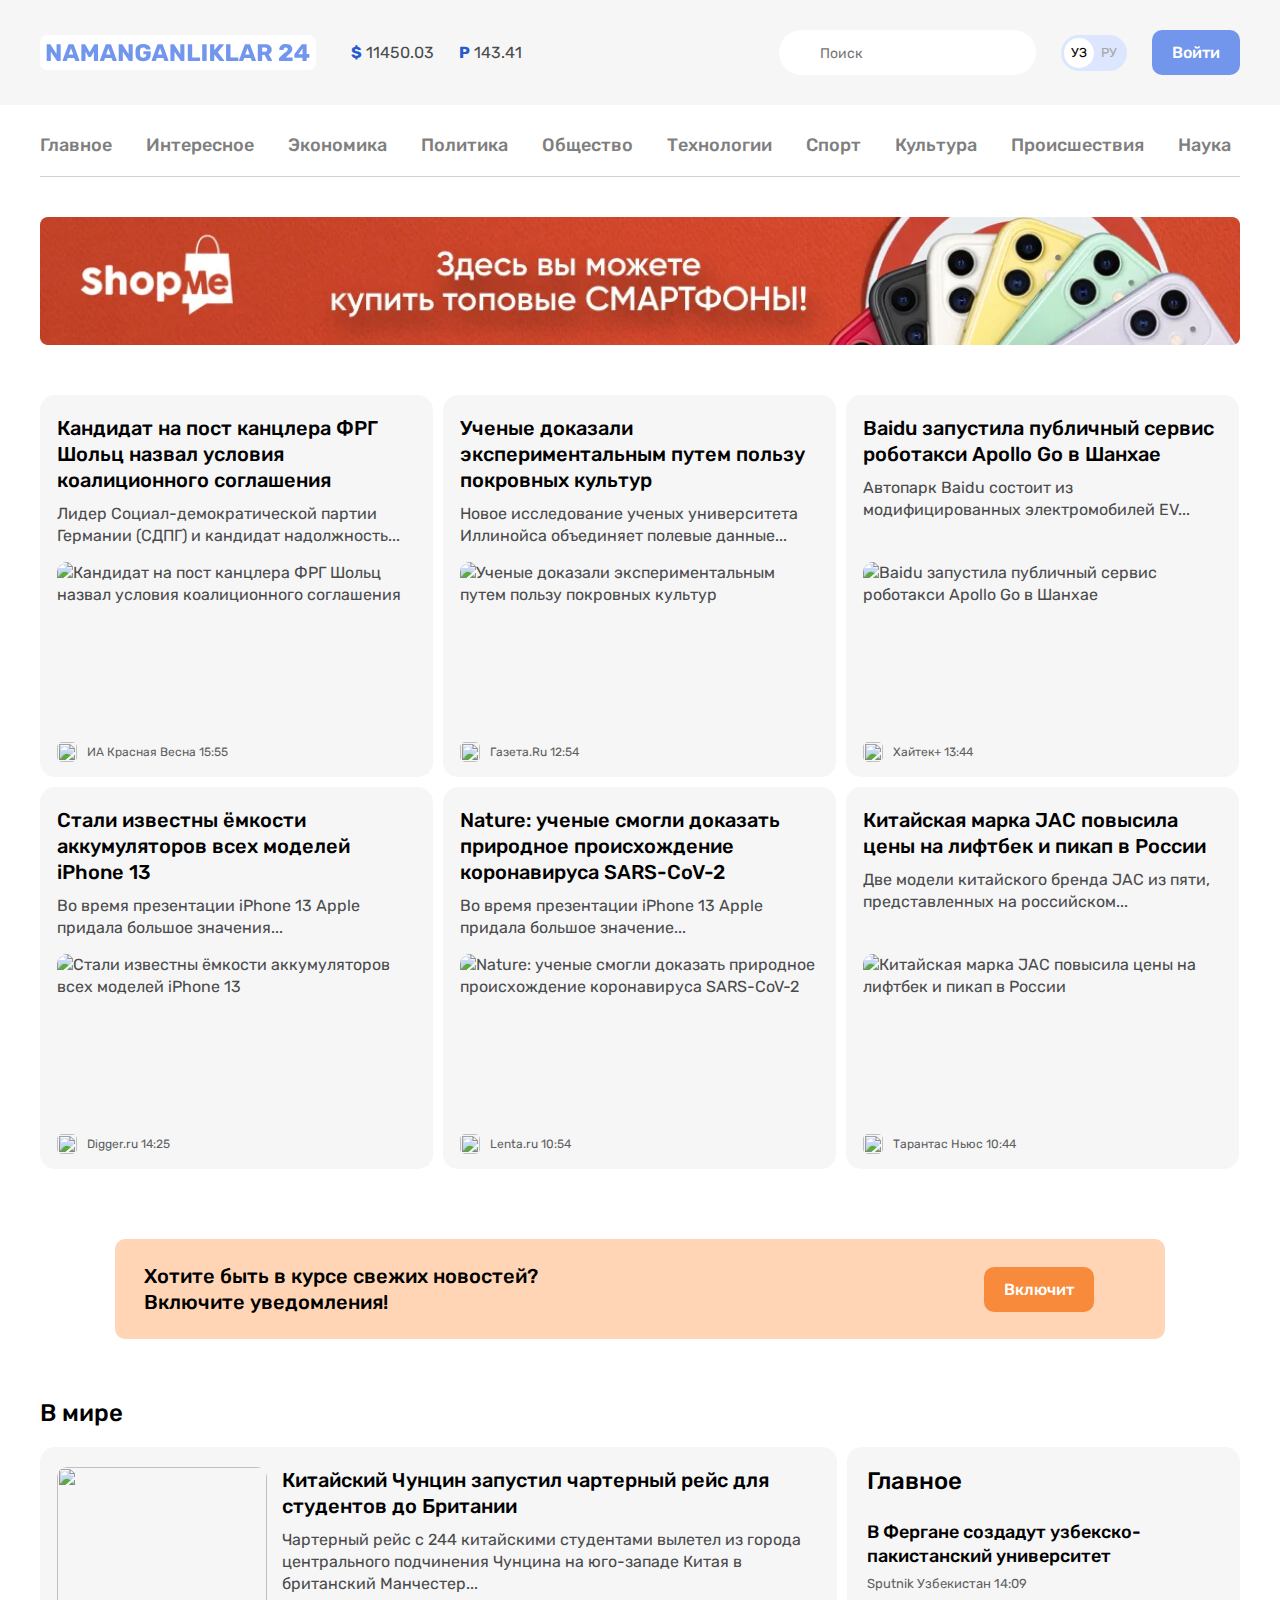
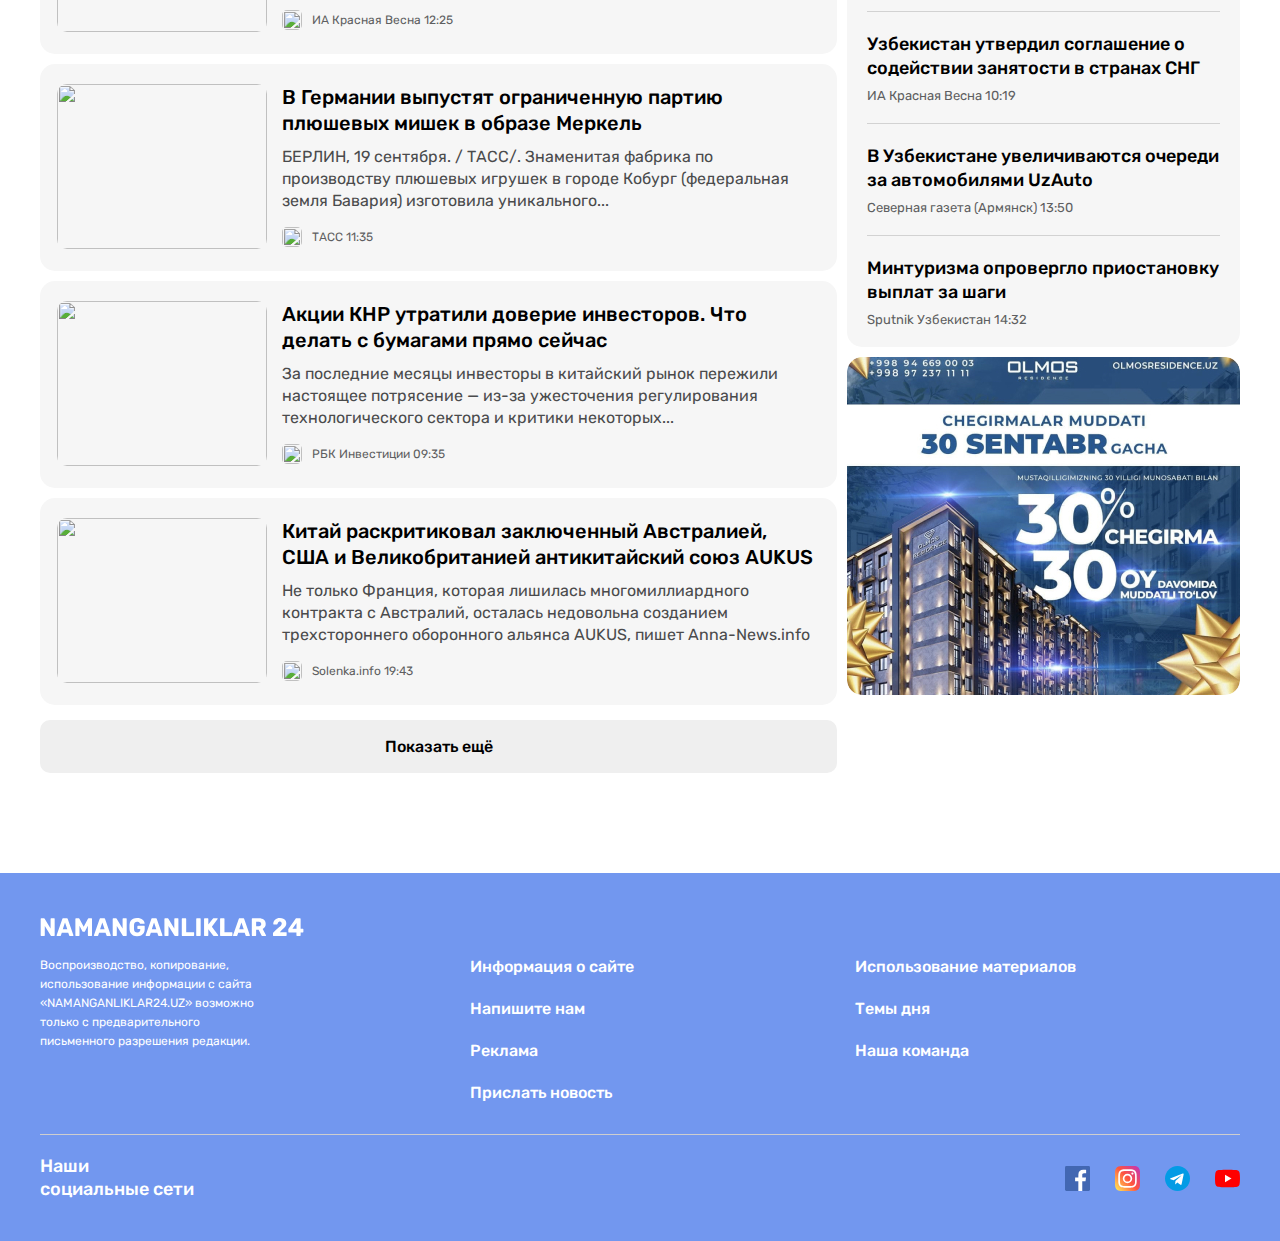
==== commit f526eb0a: "Add minified styles" ====
--- a/index.html
+++ b/index.html
@@ -15,8 +15,9 @@
 
   <!-- Styles -->
 
-  <link rel="stylesheet" href="css/normalize.css">
-  <link rel="stylesheet" href="css/styles.css">
+  <!-- <link rel="stylesheet" href="css/normalize.css"> -->
+  <!-- <link rel="stylesheet" href="css/styles.css"> -->
+  <link rel="stylesheet" href="css/styles-minified.css">
 </head>
 
 <body>
--- a/css/styles.css
+++ b/css/styles.css
@@ -148,6 +148,10 @@
   padding-right: 20px;
   border-radius: 60px;
   border: 0;
+  background-image: url('../images/icon-search.svg');
+  background-repeat: no-repeat;
+  background-size: 20px;
+  background-position: 15px center;
 }
 
 /* LANG TOGGLE */
@@ -333,6 +337,10 @@
   background-color: #FFD5B6;
   padding: 24px 71px 24px 29px;
   border-radius: 10px;
+  background-image: url('../images/global-notification-bg.jpg');
+  background-repeat: no-repeat;
+  background-size: cover;
+  background-position: center center;
 }
 
 .notification-cta-text {
@@ -697,7 +705,7 @@
   display: block;
   width: 100%;
   padding: 18px 20px;
-  border: 1px solid rgba(0, 0, 0, 20%);
+  border: 1px solid rgba(0, 0, 0, 0.2);
   border-radius: 10px;
 }
 
@@ -771,4 +779,17 @@
 .definitions-card-value {
   margin: 0;
   line-height: 19px
+}
+
+/* RETINA BGS */
+
+@media only screen and (-webkit-min-device-pixel-ratio: 2),
+only screen and (min--moz-device-pixel-ratio: 2),
+only screen and (-o-min-device-pixel-ratio: 2/1),
+only screen and (min-device-pixel-ratio: 2),
+only screen and (min-resolution: 192dpi),
+only screen and (min-resolution: 2dppx) {
+  .notification-cta {
+    background-image: url('../images/global-notification-bg@2x.jpg');
+  }
 }--- a/css/styles-minified.css
+++ b/css/styles-minified.css
@@ -0,0 +1 @@
+/*! normalize.css v8.0.1 | MIT License | github.com/necolas/normalize.css */button,hr,input{overflow:visible}img,legend{max-width:100%}progress,sub,sup{vertical-align:baseline}body,html{height:100%}.button,.lang-toggle-link{text-align:center;text-decoration:none}.article-card-link,.button,.lang-toggle-link,.site-footer-link,.sitenav-link{text-decoration:none}.site-footer-link:hover,abbr[title]{text-decoration:underline}.article-card,.contact-page-form,.news-list,body{-webkit-box-orient:vertical;-webkit-box-direction:normal}html{line-height:1.15;-webkit-text-size-adjust:100%;scroll-behavior:smooth}details,main{display:block}h1{font-size:2em;margin:.67em 0}hr{-webkit-box-sizing:content-box;box-sizing:content-box;height:0}[type=checkbox],[type=radio],legend{-webkit-box-sizing:border-box;padding:0}code,kbd,pre,samp{font-family:monospace,monospace;font-size:1em}a{background-color:transparent}abbr[title]{border-bottom:none;-webkit-text-decoration:underline dotted;text-decoration:underline dotted}b,strong{font-weight:bolder}small{font-size:80%}sub,sup{font-size:75%;line-height:0;position:relative}sub{bottom:-.25em}sup{top:-.5em}img{border-style:none;height:auto}button,input,optgroup,select,textarea{font-family:inherit;font-size:100%;line-height:1.15;margin:0}button,select{text-transform:none}[type=button],[type=reset],[type=submit],button{-webkit-appearance:button}[type=button]::-moz-focus-inner,[type=reset]::-moz-focus-inner,[type=submit]::-moz-focus-inner,button::-moz-focus-inner{border-style:none;padding:0}[type=button]:-moz-focusring,[type=reset]:-moz-focusring,[type=submit]:-moz-focusring,button:-moz-focusring{outline:ButtonText dotted 1px}fieldset{padding:.35em .75em .625em}legend{box-sizing:border-box;color:inherit;display:table;white-space:normal}textarea{overflow:auto}[type=checkbox],[type=radio]{box-sizing:border-box}[type=number]::-webkit-inner-spin-button,[type=number]::-webkit-outer-spin-button{height:auto}[type=search]{-webkit-appearance:textfield;outline-offset:-2px}[type=search]::-webkit-search-decoration{-webkit-appearance:none}::-webkit-file-upload-button{-webkit-appearance:button;font:inherit}.button,body{font-size:16px}summary{display:list-item}[hidden],template{display:none}*{-webkit-box-sizing:border-box;box-sizing:border-box}body{display:-webkit-box;display:-ms-flexbox;display:flex;-ms-flex-direction:column;flex-direction:column;padding:0;margin:0;font-family:Rubik,Arial,sans-serif;line-height:22px;background-color:#fff;color:#4a4b4c}:focus{outline:#7296EC dashed 2px;outline-offset:2px}.button{border:0;display:inline-block;padding:13px 20px;border-radius:10px;font-weight:500;line-height:normal;cursor:pointer}.button-block{display:block;width:100%}.button-primary{background:#7296ec;color:#fff}.button-orange{background:#f78b3b;color:#fff}.article-card-horizontal-link:active,.article-card-link:active,.button:hover,.site-footer-logo:hover,.site-header-logo:hover{opacity:.8}.button:active,.sidebar-news-card-link:active,.site-footer-logo:active,.site-header-logo:active,.sitenav-link:active{opacity:.6}.container{width:100%;max-width:1240px;padding-left:20px;padding-right:20px;margin-left:auto;margin-right:auto}.site-header-top{background:#f6f6f6;padding:30px 0;margin-bottom:10px}.article-card-footer,.article-card-horizontal-footer,.site-header-top-container{display:-webkit-box;display:-ms-flexbox;display:flex;-webkit-box-align:center;-ms-flex-align:center;align-items:center}.site-header-logo{background-color:#fff;display:-webkit-box;display:-ms-flexbox;display:flex;padding:8px 6px;border-radius:7px;margin-right:35px}.currency-rates,.lang-toggle{display:-webkit-box;display:-ms-flexbox}.currency-rates{display:flex;-webkit-box-align:center;-ms-flex-align:center;align-items:center;margin:0 auto 0 0;padding:0;list-style:none}.currency-rates-item:not(:last-child),.global-search-form,.lang-toggle,.site-footer-socials-item:not(:last-child){margin-right:25px}.currency-rates-type{color:#2959ce}.global-search-form-input{font-weight:400;font-size:14px;line-height:17px;padding:15px 20px 13px 41px;border-radius:60px;border:0;background-image:url('../images/icon-search.svg');background-repeat:no-repeat;background-size:20px;background-position:15px center}.lang-toggle{display:flex;padding:3px;border-radius:39px;background-color:#dce6ff}.lang-toggle-link{font-size:13px;width:30px;height:30px;line-height:30px;color:#a6a6a6;border-radius:50%}.lang-toggle-link-active{background-color:#fff;color:#000}.sitenav{border-bottom:1px solid #d1d1d1;padding-top:16px;padding-bottom:16px;font-size:18px;font-weight:500;line-height:21px}.sitenav:not(:last-child){margin-bottom:40px}.sitenav-list{display:-webkit-box;display:-ms-flexbox;display:flex;-ms-flex-wrap:wrap;flex-wrap:wrap;-webkit-box-align:center;-ms-flex-align:center;align-items:center;padding:0;margin:0;list-style:none}.sitenav-item{margin-top:4px;margin-bottom:4px}.form-group:not(:last-child),.form-groups-wrapper:not(:last-child),.layout-2-1-sidebar-item:not(:last-child),.news-grid-item,.news-list-item:not(:last-child){margin-bottom:10px}.sitenav-item:not(:last-child){margin-right:34px}.sitenav-link{display:block;color:#7f7f7f}.news-grid,.site-header-banner-link{display:-webkit-box;display:-ms-flexbox}.article-card-horizontal-link:hover,.article-card-link:hover,.sidebar-news-card-link:hover,.sitenav-link:hover{color:#7296ec}.site-header-banner-link{display:flex;border-radius:8px}.main-content{-webkit-box-flex:1;-ms-flex-positive:1;flex-grow:1;padding-top:50px;padding-bottom:100px}.news-grid{display:flex;-ms-flex-wrap:wrap;flex-wrap:wrap;margin-left:-10px}.news-grid-item{width:393px;margin-left:10px}.article-card{display:-webkit-box;display:-ms-flexbox;display:flex;-ms-flex-direction:column;flex-direction:column;background-color:#f6f6f6;border-radius:15px;padding:20px 17px 15px}.article-card-horizontal-title,.article-card-title{margin-top:0;margin-bottom:10px;font-weight:500;font-size:20px;line-height:26px}.article-card-link{color:#000;display:inline-block}.article-card-horizontal-text,.article-card-text{margin-top:0;margin-bottom:15px}.article-card-image{margin-top:auto;width:360px;height:165px;-o-object-fit:cover;object-fit:cover;margin-bottom:15px;border-radius:10px;display:block}.news-list,.notification-cta{display:-webkit-box;display:-ms-flexbox}.article-card-source-icon{width:20px;height:20px;margin-right:10px;border-radius:5px}.article-card-horizontal-source-time,.article-card-source-time{font-size:12px;line-height:14px;color:#5e5f61}.notification-cta{margin:60px 75px;display:flex;-webkit-box-align:center;-ms-flex-align:center;align-items:center;-webkit-box-pack:justify;-ms-flex-pack:justify;justify-content:space-between;background-color:#ffd5b6;padding:24px 71px 24px 29px;border-radius:10px;background-image:url('../images/global-notification-bg.jpg');background-repeat:no-repeat;background-size:cover;background-position:center center}.notification-cta-text{font-weight:500;font-size:20px;line-height:26px;color:#000}.global-news-heading{font-weight:500;font-size:24px;line-height:28px;color:#000;margin-top:0;margin-bottom:20px}.news-list{display:flex;-ms-flex-direction:column;flex-direction:column;margin-bottom:15px}.article-card-horizontal,.layout-2-1{display:-webkit-box;display:-ms-flexbox}.article-card-horizontal{display:flex;-webkit-box-align:start;-ms-flex-align:start;align-items:flex-start;background:#f6f6f6;border-radius:15px;padding:20px 20px 22px 17px}.article-card-horizontal-image{width:210px;height:165px;margin-right:15px;border-radius:10px;-o-object-fit:cover;object-fit:cover}.article-card-horizontal-content{-webkit-box-flex:1;-ms-flex-positive:1;flex-grow:1}.article-card-horizontal-link,.sidebar-news-card-link{display:inline-block;text-decoration:none;color:#000}.article-card-horizontal-source-icon{width:20px;height:20px;border-radius:5px;-o-object-fit:cover;object-fit:cover;margin-right:10px}.news-list-more-button{font-weight:500;font-size:16px;line-height:19px;padding:17px}.layout-2-1{display:flex;-webkit-box-align:start;-ms-flex-align:start;align-items:flex-start}.layout-2-1-main{width:797px;margin-right:10px}.layout-2-1-sidebar{width:393px}.sidebar-news-card{padding:20px;color:#000;background-color:#f6f6f6;border-radius:15px;margin-top:48px}.sidebar-news-card-heading{margin-top:0;margin-bottom:25px;font-size:24px;font-weight:500;line-height:28px}.sidebar-news-card-list{padding:0;margin:0;list-style:none}.sidebar-news-card-item{padding-top:20px;padding-bottom:20px}.sidebar-news-card-item:first-child{padding-top:0}.sidebar-news-card-item:last-child{padding-bottom:0}.definitions-card-item:not(:last-child),.sidebar-news-card-item:not(:last-child){border-bottom:1px solid #d2d2d2}.sidebar-news-card-title{margin-top:0;margin-bottom:8px;font-weight:500;font-size:18px;line-height:24px}.sidebar-news-card-source-time{color:#5e5f61;font-size:13px;line-height:15px}.contact-page-content,.sidebar-ad-link,.site-footer-about-links,.site-footer-logo,.site-footer-socials-link{display:-webkit-box;display:-ms-flexbox;display:flex}.sidebar-ad-img{border-radius:15px;-o-object-fit:cover;object-fit:cover;width:393px;height:338px}.sidebar-img-tall{height:553px}.site-footer{background-color:#7297ef;padding:40px 0;color:#fff}.site-footer-logo-wrapper{display:-webkit-box;display:-ms-flexbox;display:flex;margin-bottom:15px}.site-footer-logo-img{width:264px;height:28px;-o-object-fit:contain;object-fit:contain}.site-footer :focus{outline:#fff dashed 2px}.site-footer-about{width:230px;font-size:12px;line-height:19px;margin-right:200px}.site-footer-about-links-wrapper{display:-webkit-box;display:-ms-flexbox;display:flex;-webkit-box-flex:1;-ms-flex-positive:1;flex-grow:1}.site-footer-links{width:50%;list-style:none;font-weight:500;padding-left:0;padding-right:24px;margin:0}.site-footer-links-item:not(:last-child){margin-bottom:20px}.site-footer-link{display:inline-block;color:#fff}.site-footer-divider{height:1px;background-color:#cecece;border:0;margin-top:30px;margin-bottom:20px}.site-footer-socials{display:-webkit-box;display:-ms-flexbox;display:flex;-webkit-box-align:center;-ms-flex-align:center;align-items:center;-webkit-box-pack:justify;-ms-flex-pack:justify;justify-content:space-between}.site-footer-socials-heading{font-size:18px;line-height:23px;margin:0;width:160px;font-weight:500}.site-footer-socials-list{display:-webkit-box;display:-ms-flexbox;display:flex;list-style:none;margin:0;padding:0;-webkit-box-align:center;-ms-flex-align:center;align-items:center}.site-footer-socials-icon{-ms-flex-negative:0;flex-shrink:0;width:25px;height:25px;-o-object-fit:contain;object-fit:contain}.form-groups-wrapper{display:-webkit-box;display:-ms-flexbox;display:flex;-webkit-box-pack:justify;-ms-flex-pack:justify;justify-content:space-between}.form-groups-wrapper .form-group{width:calc(50% - 5px);margin-bottom:0}.form-field{display:block;width:100%;padding:18px 20px;border:1px solid rgba(0, 0, 0, 0.2);border-radius:10px}.form-field-textarea{min-height:180px;resize:vertical}.contact-page-heading{margin-top:0;margin-bottom:20px;font-weight:500;font-size:24px;line-height:28px;color:#000}.contact-page-form{width:696px;display:-webkit-box;display:-ms-flexbox;display:flex;-ms-flex-direction:column;flex-direction:column}.contact-page-form-submit{margin-top:20px;-ms-flex-item-align:end;align-self:flex-end}.contact-page-info{width:494px;margin-left:10px}.definitions-card{margin:0;padding:20px 25px;background:#f6f6f6;border-radius:10px;color:#000}.definitions-card-item{padding:20px 0}.definitions-card-title{font-weight:500;font-size:20px;line-height:24px;margin-bottom:7px}.definitions-card-value{margin:0;line-height:19px}@media only screen and (-webkit-min-device-pixel-ratio:2),only screen and (-o-min-device-pixel-ratio:2/1),only screen and (min-device-pixel-ratio:2),only screen and (min-resolution:192dpi),only screen and (min-resolution:2dppx){.notification-cta{background-image:url('../images/global-notification-bg@2x.jpg')}}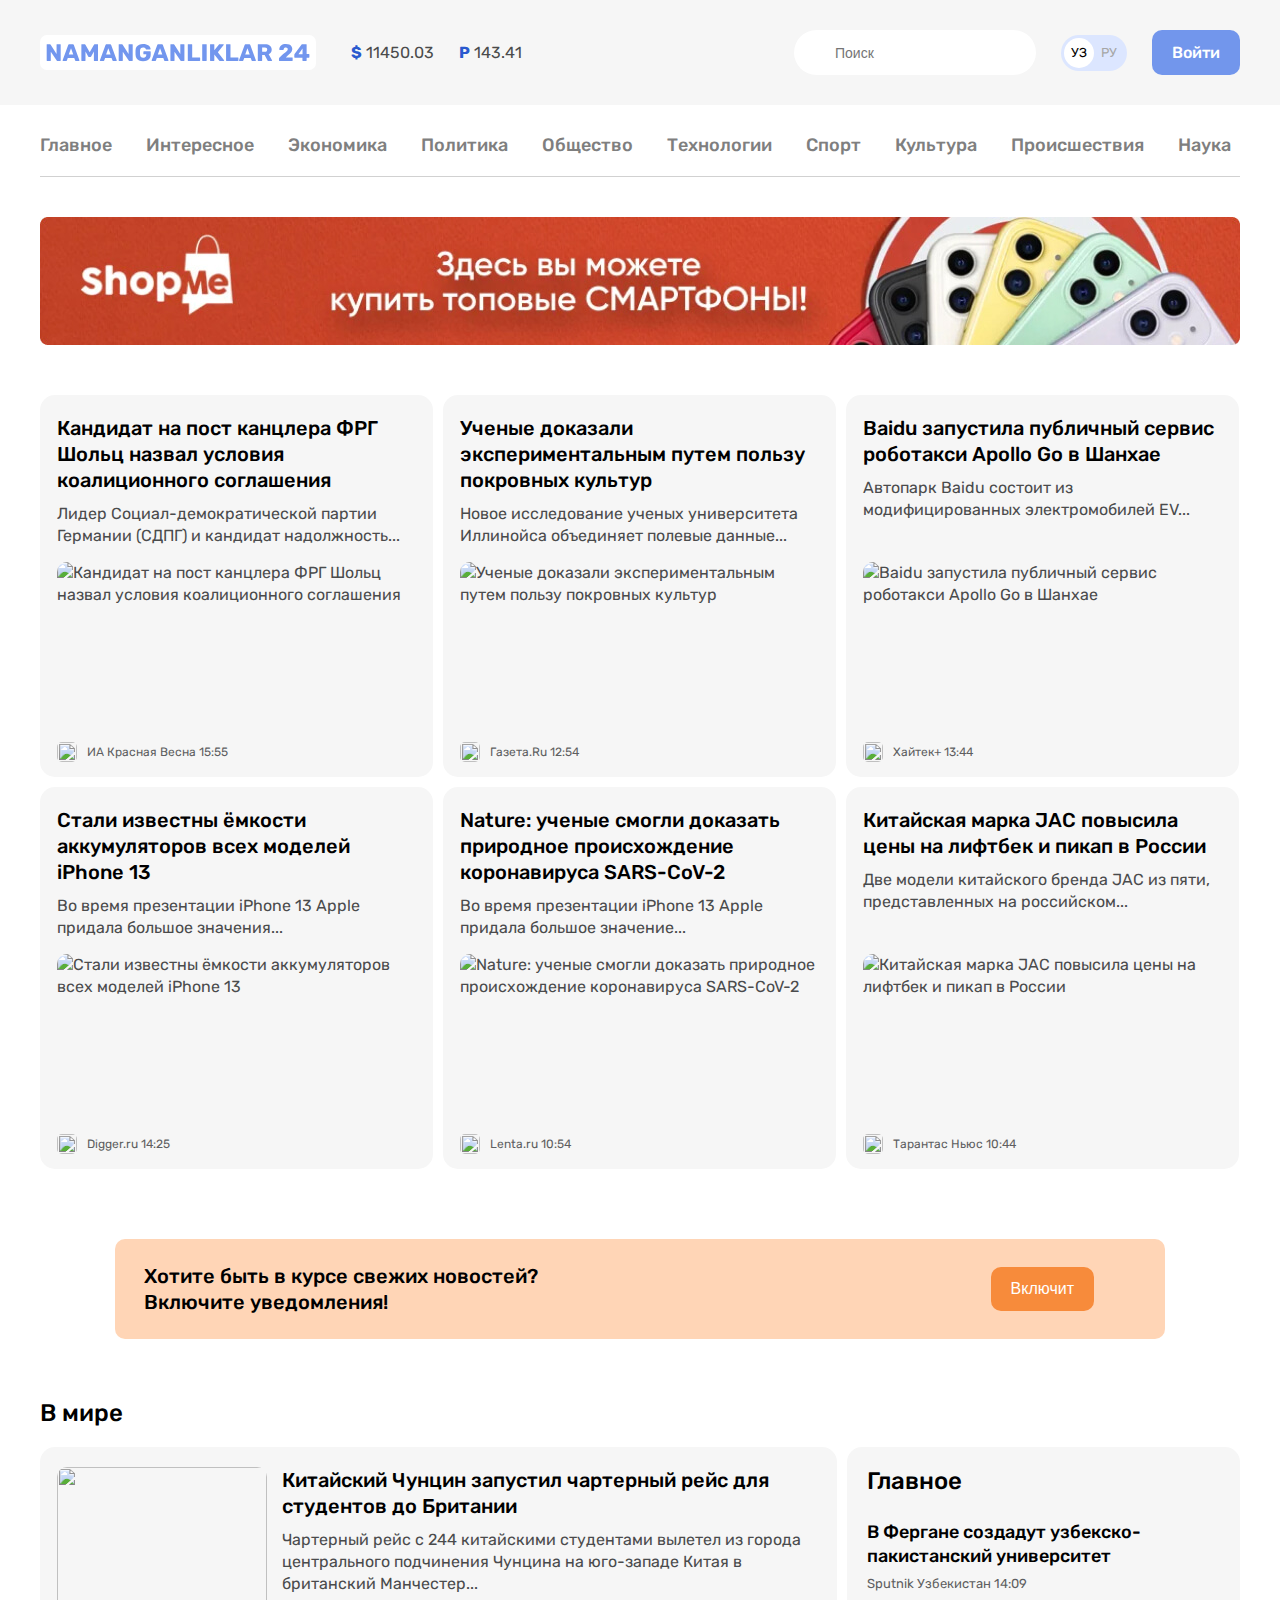
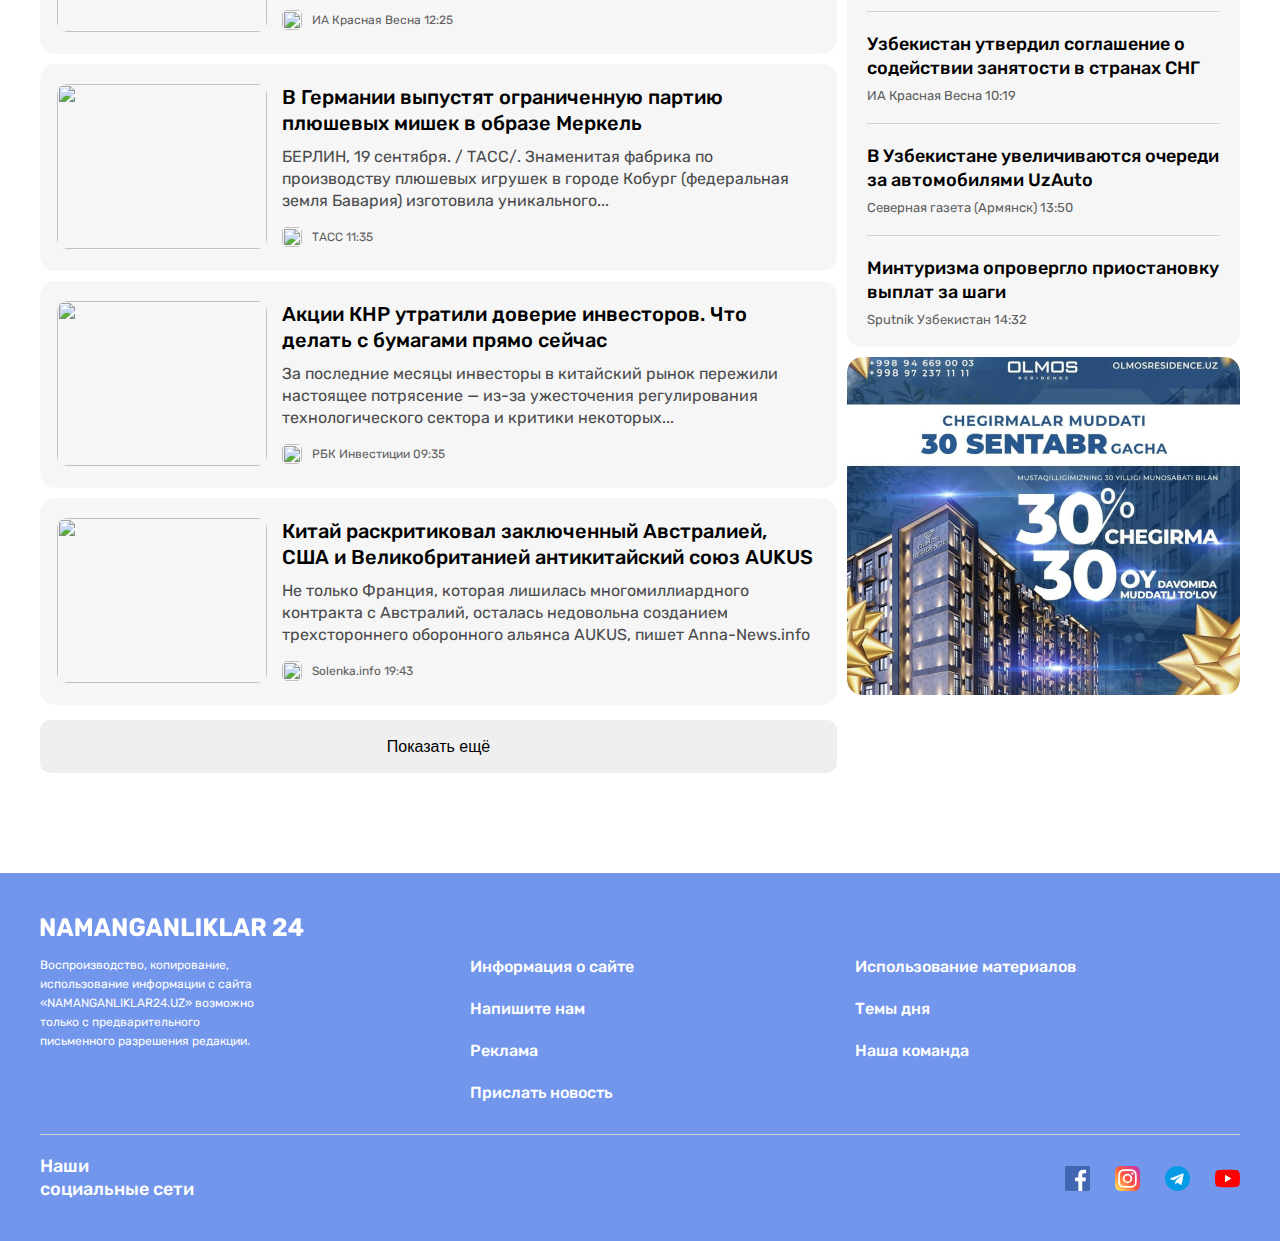
==== commit 13e9faf0: "add modal element to website" ====
--- a/index.html
+++ b/index.html
@@ -15,9 +15,9 @@
 
   <!-- Styles -->
 
-  <!-- <link rel="stylesheet" href="css/normalize.css"> -->
-  <!-- <link rel="stylesheet" href="css/styles.css"> -->
-  <link rel="stylesheet" href="css/styles-minified.css">
+  <link rel="stylesheet" href="css/normalize.css">
+  <link rel="stylesheet" href="css/styles.css">
+  <!-- <link rel="stylesheet" href="css/styles-minified.css"> -->
 </head>
 
 <body>
@@ -243,7 +243,7 @@
       <div class="notification-cta">
         <div class="notification-cta-text">Хотите быть в курсе свежих новостей? <br>Включите уведомления!
         </div>
-        <a href="#" class="button button-orange">Включит</a>
+        <button type="button" id="notification-on" class="button button-orange">Включит</button>
       </div>
 
       <!-- GLOBAL NEWS -->
@@ -497,8 +497,25 @@
     </div>
   </footer>
 
-
-
+  <!-- MODALS -->
+  <section class="modal" id="modal-notification">
+    <div class="modal-dialogue">
+      <div class="modal-content">
+        <h2 class="visually-hidden">Уведомления</h2>
+        <button class="modal-close" type="button" aria-label="Закрыт модальное окно">
+          <img class="modal-close-icon" src="images/close.svg" alt="" width="24" height="24">
+        </button>
+        <p class="modal-content-text">
+          Хотите быть в курсе свежих новостей? <br> Включите уведомления!
+        </p>
+        <div class="modal-actions">
+          <button class="button-large button button-orange" type="button" href="#">Включит</button>
+        </div>
+      </div>
+    </div>
+  </section>
+
+<script src="js/main.js"></script>
 </body>
 
 </html>--- a/css/styles.css
+++ b/css/styles.css
@@ -1,12 +1,23 @@
+:root {
+  --font-text: 'Rubik', 'Arial', sans-serif;
+  --font-color: #4A4B4C;
+  --brand-color: #7296EC;
+  --black: #000;
+  --outline-color: var(--brand-color);
+  --cards-background: #f6f6f6;
+}
+
 /* GLOBAL */
-
-* {
-  box-sizing: border-box;
-}
-
 html {
   height: 100%;
+  box-sizing: border-box;
   scroll-behavior: smooth;
+}
+
+*,
+*::before,
+*::after {
+  box-sizing: inherit;
 }
 
 body {
@@ -15,11 +26,11 @@
   height: 100%;
   padding: 0;
   margin: 0;
-  font-family: 'Rubik', 'Arial', sans-serif;
+  font-family: var(--font-text);
   font-size: 16px;
   line-height: 22px;
   background-color: #fff;
-  color: #4A4B4C;
+  color: var(--font-color);
 }
 
 img {
@@ -29,8 +40,9 @@
 
 /* OUTLINE STYLES */
 *:focus {
-  outline: 2px dashed #7296EC;
+  outline: 2px dashed var(--outline-color);
   outline-offset: 2px;
+  outline: none;
 }
 
 /* BUTTON */
@@ -54,7 +66,7 @@
 }
 
 .button-primary {
-  background: #7296EC;
+  background: var(--brand-color);
   color: #fff;
 }
 
@@ -63,12 +75,28 @@
   color: #fff;
 }
 
+.button-large {
+  padding: 15px 40px;
+  font-size: 24px;
+  line-height: normal;
+}
 .button:hover {
   opacity: 0.8;
 }
 
 .button:active {
   opacity: 0.6;
+}
+
+/* VISUALLY HIDDEN */
+.visually-hidden {
+  clip: rect(0 0 0 0);
+  clip-path: inset(50%);
+  height: 1px;
+  overflow: hidden;
+  position: absolute;
+  white-space: nowrap;
+  width: 1px;
 }
 
 /* CONTAINER  */
@@ -84,10 +112,8 @@
 
 /* SITE-HEADER */
 
-.site-header {}
-
 .site-header-top {
-  background: #F6F6F6;
+  background: var(--cards-background);
   padding: 30px 0;
   margin-bottom: 10px;
 }
@@ -176,7 +202,7 @@
 
 .lang-toggle-link-active {
   background-color: #fff;
-  color: #000;
+  color: var(--black);
 }
 
 
@@ -220,7 +246,7 @@
 }
 
 .sitenav-link:hover {
-  color: #7296EC;
+  color: var(--brand-color);
 }
 
 .sitenav-link:active {
@@ -266,7 +292,7 @@
 .article-card {
   display: flex;
   flex-direction: column;
-  background-color: #f6f6f6;
+  background-color: var(--cards-background);
   border-radius: 15px;
   padding: 20px 17px 15px;
 }
@@ -280,13 +306,13 @@
 }
 
 .article-card-link {
-  color: #000000;
+  color: var(--black);
   text-decoration: none;
   display: inline-block;
 }
 
 .article-card-link:hover {
-  color: #7296EC;
+  color: var(--brand-color);
 }
 
 .article-card-link:active {
@@ -347,7 +373,7 @@
   font-weight: 500;
   font-size: 20px;
   line-height: 26px;
-  color: #000000;
+  color: var(--black);
 }
 
 
@@ -358,7 +384,7 @@
   font-weight: 500;
   font-size: 24px;
   line-height: 28px;
-  color: #000000;
+  color: var(--black);
   margin-top: 0;
   margin-bottom: 20px;
 }
@@ -378,7 +404,7 @@
 .article-card-horizontal {
   display: flex;
   align-items: flex-start;
-  background: #f6f6f6;
+  background: var(--cards-background);
   border-radius: 15px;
   padding: 20px 20px 22px 17px;
 }
@@ -406,11 +432,11 @@
 .article-card-horizontal-link {
   display: inline-block;
   text-decoration: none;
-  color: #000;
+  color: var(--black);
 }
 
 .article-card-horizontal-link:hover {
-  color: #7296EC;
+  color: var(--brand-color);
 }
 
 .article-card-horizontal-link:active {
@@ -469,8 +495,8 @@
 
 .sidebar-news-card {
   padding: 20px;
-  color: #000;
-  background-color: #f6f6f6;
+  color: var(--black);
+  background-color: var(--cards-background);
   border-radius: 15px;
   margin-top: 48px;
 }
@@ -517,11 +543,11 @@
 .sidebar-news-card-link {
   display: inline-block;
   text-decoration: none;
-  color: #000;
+  color: var(--black);
 }
 
 .sidebar-news-card-link:hover {
-  color: #7296EC;
+  color: var(--brand-color);
 }
 
 .sidebar-news-card-link:active {
@@ -561,7 +587,8 @@
 /* SITE FOOTER */
 
 .site-footer {
-  background-color: #7297ef;
+  --outline-color: #fff;
+  background-color: var(--brand-color);
   padding: 40px 0;
   color: #fff;
 }
@@ -588,10 +615,6 @@
 
 .site-footer-logo:active {
   opacity: 0.6;
-}
-
-.site-footer *:focus {
-  outline: 2px dashed #fff;
 }
 
 
@@ -724,7 +747,7 @@
   font-weight: 500;
   font-size: 24px;
   line-height: 28px;
-  color: #000000;
+  color: var(--black);
 }
 
 .contact-page-content {
@@ -756,9 +779,9 @@
 .definitions-card {
   margin: 0;
   padding: 20px 25px;
-  background: #F6F6F6;
+  background: var(--cards-background);
   border-radius: 10px;
-  color: #000;
+  color: var(--black);
 }
 
 .definitions-card-item {
@@ -780,6 +803,83 @@
   margin: 0;
   line-height: 19px
 }
+
+
+/* MODAL */
+.modal {
+  position: fixed;
+  z-index: 9999;
+  left: 0;
+  top: 0;
+  width: 100%;
+  height: 100%;
+  overflow: auto;
+  background-color: rgba(0, 0, 0, 0.4);
+  display: none;
+}
+.modal-open {
+  display: flex;
+  align-items: center;
+  justify-content: center;
+}
+
+.modal-dialogue {
+  width: 100%;
+  height: 250px;
+  max-width: 850px;
+  margin-left: auto;
+  margin-right: auto;
+}
+
+.modal-content {
+  display: flex;
+  flex-direction: column;
+  justify-content: center;
+  /* align-items: center; */
+  border-radius: 20px;
+  background-color: #fff;
+  padding: 50px;
+  position: relative;
+}
+.modal-close {
+  position: absolute;
+  top: 20px;
+  right: 20px;
+  border: 0;
+  padding: 0;
+  background-color: transparent;
+  cursor: pointer;
+}
+
+.modal-close:hover {
+  opacity: 0.8;
+}
+
+.modal-close:active {
+  opacity: 0.6;
+}
+
+.modal-close-icon {
+  display: flex;
+}
+.modal-content-text {
+  color: var(--black);
+  text-align: center;
+  font-family: Rubik;
+  font-size: 26px;
+  font-style: normal;
+  font-weight: 500;
+  line-height: 34px;
+  margin-top: 0;
+  margin-bottom: 25px;
+}
+
+.modal-actions {
+  display: flex;
+  justify-content: center;
+
+}
+
 
 /* RETINA BGS */
 
